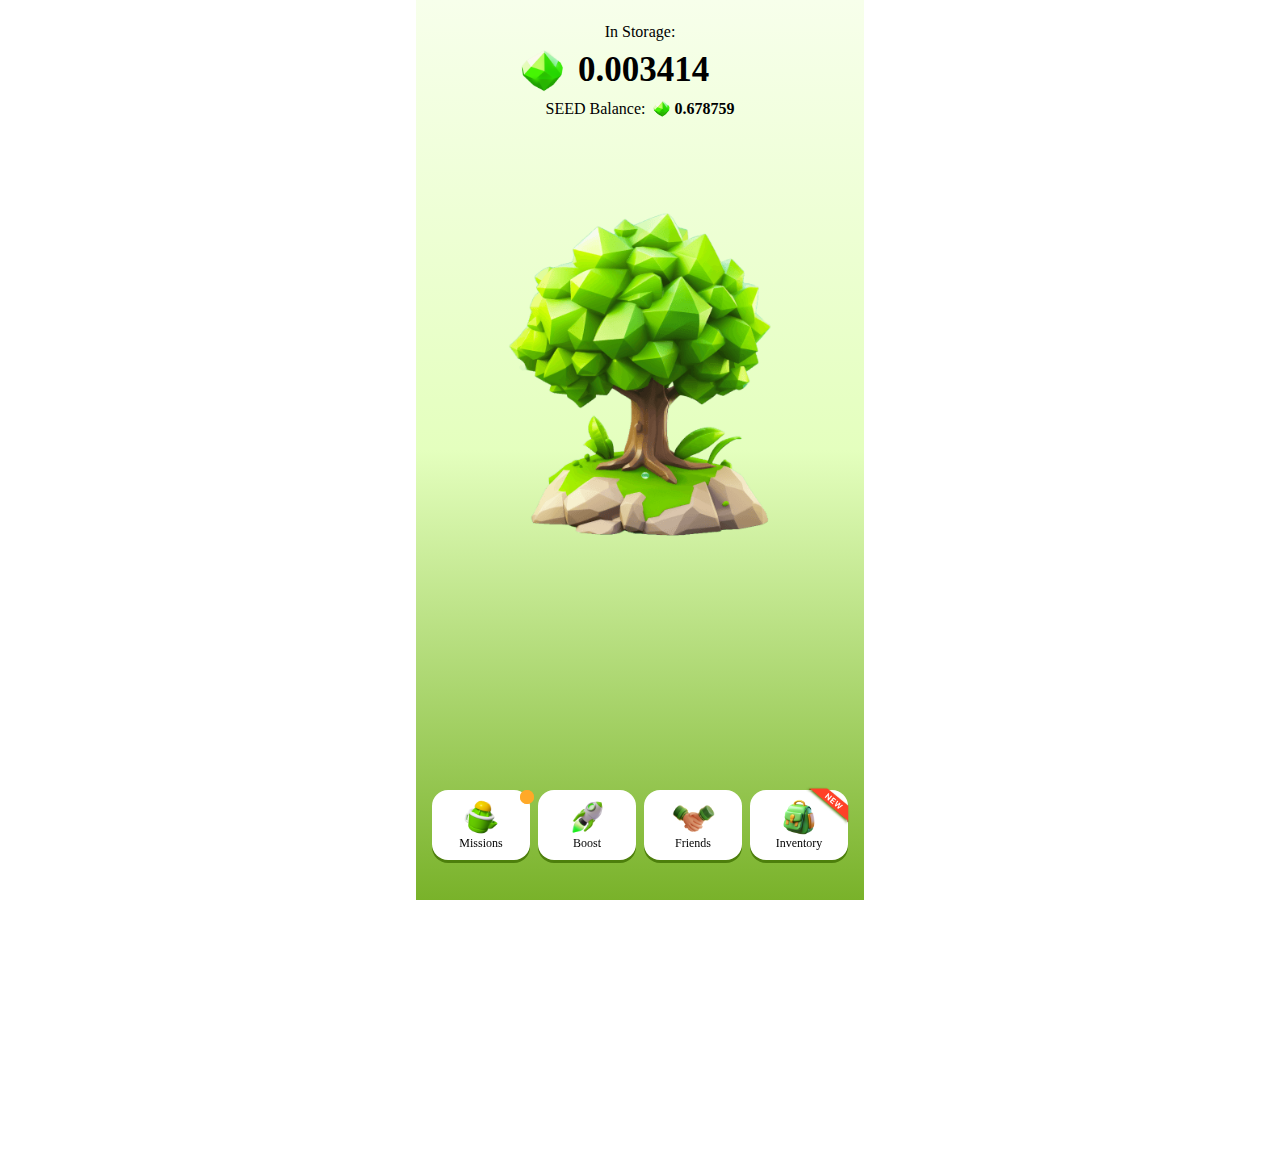
==== index.html @ be0c8ae6 "up code" ====
<!DOCTYPE html>
<html lang="en">

<head>
    <meta charset="UTF-8">
    <meta name="viewport" content="width=device-width, initial-scale=1.0">
    <title>Document</title>
</head>

<body>

    <!doctype html>
    <html lang="en">

    <head>
        <meta charset="utf-8" />
        <link rel="icon" href="/favicon.ico" />
        <meta name="viewport" content="width=device-width,initial-scale=1" />
        <meta name="theme-color" content="#000000" />
        <meta name="description" content="Web site created using create-react-app" />
        <link rel="apple-touch-icon" href="/logo192.png" />
        <link rel="manifest" href="/manifest.json" />
        <script>function gtag() { dataLayer.push(arguments) } window.dataLayer = window.dataLayer || [], gtag("js", new Date), gtag("config", "G-RMYR98VZ9W")</script>
        <script src="https://telegram.org/js/telegram-web-app.js"></script>
        <link href="https://unpkg.com/boxicons@2.1.4/css/boxicons.min.css" rel="stylesheet" />
        <title>React App</title>
        <link href="/static/css/main.dc20f3ac.css" rel="stylesheet">
    </head>

    <body style="height: 1071px; overflow: hidden; margin-top: 100px; padding-bottom: 100px;"><noscript>You need to enable
        JavaScript to run this app.</noscript>
    <div id="root" style="height:100%;overflow:auto">
        <div class="Toastify"></div>
        <div
            class="h-screen bg-gradient-to-b from-[#F7FFEB] via-[#E4FFBE] to-[#79B22A] fixed z-0 left-0 right-0 bottom-0 top-0 dark:bg-none dark:bg-[#030C02] max-w-md mx-auto">
            <div>
                <div
                    class="h-screen overflow-hidden flex flex-col  flex-1 px-4 pb-[130px] relative  dark:bg-transparent dark:bg-gradient-to-b from-transparent via-transparent to-transparent  bg-gradient-to-b from-[#F7FFEB] via-[#E4FFBE] to-[#79B22A]">
                    <div class="mt-[20px]">
                        <div class="flex flex-col items-center flex-1 relative">
                            <p class="dark:text-[#fff]">In Storage:</p>
                            <div class="flex items-center justify-center gap-2">
                                <div class="w-[50px]"><img src="/images/icons/token_icon.png?v=3" width="44" height="44"
                                        alt="token"></div>
                                <p class="dark:text-white text-[35px] w-[182px] font-black">0.003414</p>
                            </div>
                            <div class="flex gap-2 items-center">
                                <p class="dark:text-white text-base font-normal">SEED Balance:</p>
                                <div class="flex items-center gap-1"><img src="/images/icons/token_icon.png?v=3"
                                        width="17" height="17" alt="token">
                                    <p class="dark:text-white text-base font-black">0.678759</p>
                                </div>
                            </div>
                        </div>
                        <!-- <div class="flex justify-center relative mt-2"><img src="/images/x4.png"
                                class="w-[143px] h-[38px]" alt=""><button
                                class="btn-hover z-20  rounded-lg w-[44px] h-[44px] flex justify-center items-center absolute left-0 -bottom-[10px]"><img
                                    class="w-[44px] h-[44px]" src="/images/light.png?v=3" alt=""></button><button
                                class="btn-hover z-20  rounded-lg w-[44px] h-[44px] flex justify-center items-center absolute right-0 -bottom-[10px]">
                                <div class="w-[10px] h-[10px] absolute z-10 -right-0 top-0">
                                    <div class="animate-blink w-full h-full absolute  rounded-[50%] "></div>
                                    <div class="w-full h-full bg-[#FFA928] absolute  rounded-[50%] "></div>
                                </div><img class="w-[48px] h-[52px]" src="/images/daily_icon.png?v=3" alt="">
                            </button><button
                                class="btn-hover z-20 rounded-lg w-[44px] h-[44px] flex justify-center items-center absolute right-0 -bottom-[67px]"><img
                                    class="w-[48px] h-[48px]" src="/images/purchase/btn_icon.png?v=3"
                                    alt=""></button><button
                                class="btn-hover z-20 rounded-lg w-[44px] h-[44px] flex justify-center items-center absolute left-0 -bottom-[67px] cm-avatar"><img
                                    class="w-[48px] h-[48px]" src="/images/market/marketplace_ic.png" alt=""></button>
                        </div> -->
                    </div>
                    <div class="flex flex-1 max-h-[510px] relative justify-center bg-no-repeat bg-contain bg-center z-10 pt-10"
                        style="background-image: url(&quot;/images/trees/8.png?v=4&quot;);">
                        <div class="relative w-[35%] h-[40%] z-10 right-5 -top-2">
                            
                        </div>
                    </div>
                    
                    <div class="fixed left-0 right-0 z-30 bottom-[40px] ">
                        <div class="max-w-md mx-auto px-4">
                            <div>
                                <div class="Toastify"></div>
                                <div class="">
                                    <div class="grid grid-cols-4 gap-2 ">
                                        <div class="flex-1 relative">
                                            <div class="w-[14px] h-[14px] absolute z-10 -right-1">
                                                <div class="animate-blink w-full h-full absolute  rounded-[50%] "></div>
                                                <div class="w-full h-full bg-[#FFA928] absolute  rounded-[50%] "></div>
                                            </div>
                                            <div
                                                class="btn-hover dark:btn-click cursor-pointer w-full h-full p-[9px] rounded-[16px] bg-[#fff] drop-shadow-[0_3px_0px_#4D7F0C] dark:gradient-border-mask dark:bg-transparent dark:drop-shadow-none">
                                                <div class="flex flex-col items-center pb-[2px] lsm:pb-0">
                                                    <div class="h-[36px] "><img class="h-[36px]" width="36" height="36"
                                                            src="/images/navbar/missions.png" alt="Missions"></div>
                                                    <p class="dark:text-white text-xs font-medium">Missions</p>
                                                </div>
                                            </div>
                                        </div>
                                        <div class="flex-1 relative">
                                            <div
                                                class="btn-hover dark:btn-click cursor-pointer w-full h-full p-[9px] rounded-[16px] bg-[#fff] drop-shadow-[0_3px_0px_#4D7F0C] dark:gradient-border-mask dark:bg-transparent dark:drop-shadow-none">
                                                <div class="flex flex-col items-center pb-[2px] lsm:pb-0">
                                                    <div class="h-[36px] "><img class="h-[36px]" width="36" height="36"
                                                            src="/images/navbar/boots.png" alt="Boost"></div>
                                                    <p class="dark:text-white text-xs font-medium">Boost</p>
                                                </div>
                                            </div>
                                        </div>
                                        <div class="flex-1 relative">
                                            <div
                                                class="btn-hover dark:btn-click cursor-pointer w-full h-full p-[9px] rounded-[16px] bg-[#fff] drop-shadow-[0_3px_0px_#4D7F0C] dark:gradient-border-mask dark:bg-transparent dark:drop-shadow-none">
                                                <div class="flex flex-col items-center pb-[2px] lsm:pb-0">
                                                    <div class="h-[36px] "><img class="h-[36px]" width="43" height="36"
                                                            src="/images/navbar/friends.png" alt="Friends"></div>
                                                    <p class="dark:text-white text-xs font-medium">Friends</p>
                                                </div>
                                            </div>
                                        </div>
                                        <div class="flex-1 relative">
                                            <div class="absolute -right-3 -top-2 z-10"><img
                                                    src="/images/inventory/new.png?v=4" class="w-[56px] h-[43]" alt="">
                                            </div>
                                            <div
                                                class="btn-hover dark:btn-click cursor-pointer w-full h-full p-[9px] rounded-[16px] bg-[#fff] drop-shadow-[0_3px_0px_#4D7F0C] dark:gradient-border-mask dark:bg-transparent dark:drop-shadow-none">
                                                <div class="flex flex-col items-center pb-[2px] lsm:pb-0">
                                                    <div class="h-[36px] "><img class="h-[36px]" width="36" height="36"
                                                            src="/images/inventory.png" alt="Inventory"></div>
                                                    <p class="dark:text-white text-xs font-medium">Inventory</p>
                                                </div>
                                            </div>
                                        </div>
                                    </div>
                                </div>
                            </div>
                        </div>
                    </div>
                </div>
                <div class="hidden dark:block fixed h-[194px] bottom-0 left-0 z-0"><img src="/images/darkmodebg.png?v=3"
                        class="object-fill w-full" alt=""></div>
            </div>
        </div>
    </div><!-- Cloudflare Pages Analytics -->
    <script defer="" src="https://static.cloudflareinsights.com/beacon.min.js"
        data-cf-beacon="{&quot;token&quot;: &quot;f3d89951e091437eac5102fb26712dbd&quot;}"></script>
    <!-- Cloudflare Pages Analytics -->
    <div id="eJOY__extension_root" class="eJOY__extension_root_class" style="all: unset;"></div>
</body>

    </html>
</body>

</html>
---- static/css/main.dc20f3ac.css ----
@import url(https://fonts.googleapis.com/css2?family=Tomorrow:ital,wght@0,100;0,200;0,300;0,400;0,500;0,600;0,700;0,800;0,900;1,100;1,200;1,300;1,400;1,500;1,600;1,700;1,800;1,900&display=swap);@import url(https://fonts.googleapis.com/css2?family=Bowlby+One&display=swap);@import url(https://fonts.googleapis.com/css2?family=Varela+Round&display=swap);@import url(https://fonts.googleapis.com/css2?family=Spicy+Rice&display=swap); /*
! tailwindcss v3.4.3 | MIT License | https://tailwindcss.com
*/
*,:after,:before {
    border: 0 solid #e5e7eb;
    box-sizing: border-box
}

:after,:before {
    --tw-content: ""
}

:host,html {
    -webkit-text-size-adjust: 100%;
    font-feature-settings: normal;
    -webkit-tap-highlight-color: transparent;
    font-family: ui-sans-serif,system-ui,sans-serif,Apple Color Emoji,Segoe UI Emoji,Segoe UI Symbol,Noto Color Emoji;
    font-variation-settings: normal;
    line-height: 1.5;
    tab-size: 4
}

body {
    line-height: inherit
}

hr {
    border-top-width: 1px;
    color: inherit;
    height: 0
}

abbr:where([title]) {
    -webkit-text-decoration: underline dotted;
    text-decoration: underline dotted
}

h1,h2,h3,h4,h5,h6 {
    font-size: inherit;
    font-weight: inherit
}

a {
    color: inherit;
    text-decoration: inherit
}

b,strong {
    font-weight: bolder
}

code,kbd,pre,samp {
    font-feature-settings: normal;
    font-family: ui-monospace,SFMono-Regular,Menlo,Monaco,Consolas,Liberation Mono,Courier New,monospace;
    font-size: 1em;
    font-variation-settings: normal
}

small {
    font-size: 80%
}

sub,sup {
    font-size: 75%;
    line-height: 0;
    position: relative;
    vertical-align: initial
}

sub {
    bottom: -.25em
}

sup {
    top: -.5em
}

table {
    border-collapse: collapse;
    border-color: inherit;
    text-indent: 0
}

button,input,optgroup,select,textarea {
    font-feature-settings: inherit;
    color: inherit;
    font-family: inherit;
    font-size: 100%;
    font-variation-settings: inherit;
    font-weight: inherit;
    letter-spacing: inherit;
    line-height: inherit;
    margin: 0;
    padding: 0
}

button,select {
    text-transform: none
}

button,input:where([type=button]),input:where([type=reset]),input:where([type=submit]) {
    -webkit-appearance: button;
    background-color: initial;
    background-image: none
}

:-moz-focusring {
    outline: auto
}

:-moz-ui-invalid {
    box-shadow: none
}

progress {
    vertical-align: initial
}

::-webkit-inner-spin-button,::-webkit-outer-spin-button {
    height: auto
}

[type=search] {
    -webkit-appearance: textfield;
    outline-offset: -2px
}

::-webkit-search-decoration {
    -webkit-appearance: none
}

::-webkit-file-upload-button {
    -webkit-appearance: button;
    font: inherit
}

summary {
    display: list-item
}

blockquote,dd,dl,figure,h1,h2,h3,h4,h5,h6,hr,p,pre {
    margin: 0
}

fieldset {
    margin: 0
}

fieldset,legend {
    padding: 0
}

menu,ol,ul {
    list-style: none;
    margin: 0;
    padding: 0
}

dialog {
    padding: 0
}

textarea {
    resize: vertical
}

input::placeholder,textarea::placeholder {
    color: #9ca3af;
    opacity: 1
}

[role=button],button {
    cursor: pointer
}

:disabled {
    cursor: default
}

audio,canvas,embed,iframe,img,object,svg,video {
    display: block;
    vertical-align: middle
}

img,video {
    height: auto;
    max-width: 100%
}

[hidden] {
    display: none
}

*,:after,:before {
    --tw-border-spacing-x: 0;
    --tw-border-spacing-y: 0;
    --tw-translate-x: 0;
    --tw-translate-y: 0;
    --tw-rotate: 0;
    --tw-skew-x: 0;
    --tw-skew-y: 0;
    --tw-scale-x: 1;
    --tw-scale-y: 1;
    --tw-pan-x: ;
    --tw-pan-y: ;
    --tw-pinch-zoom: ;
    --tw-scroll-snap-strictness: proximity;
    --tw-gradient-from-position: ;
    --tw-gradient-via-position: ;
    --tw-gradient-to-position: ;
    --tw-ordinal: ;
    --tw-slashed-zero: ;
    --tw-numeric-figure: ;
    --tw-numeric-spacing: ;
    --tw-numeric-fraction: ;
    --tw-ring-inset: ;
    --tw-ring-offset-width: 0px;
    --tw-ring-offset-color: #fff;
    --tw-ring-color: #3b82f680;
    --tw-ring-offset-shadow: 0 0 #0000;
    --tw-ring-shadow: 0 0 #0000;
    --tw-shadow: 0 0 #0000;
    --tw-shadow-colored: 0 0 #0000;
    --tw-blur: ;
    --tw-brightness: ;
    --tw-contrast: ;
    --tw-grayscale: ;
    --tw-hue-rotate: ;
    --tw-invert: ;
    --tw-saturate: ;
    --tw-sepia: ;
    --tw-drop-shadow: ;
    --tw-backdrop-blur: ;
    --tw-backdrop-brightness: ;
    --tw-backdrop-contrast: ;
    --tw-backdrop-grayscale: ;
    --tw-backdrop-hue-rotate: ;
    --tw-backdrop-invert: ;
    --tw-backdrop-opacity: ;
    --tw-backdrop-saturate: ;
    --tw-backdrop-sepia: ;
    --tw-contain-size: ;
    --tw-contain-layout: ;
    --tw-contain-paint: ;
    --tw-contain-style:
}

::backdrop {
    --tw-border-spacing-x: 0;
    --tw-border-spacing-y: 0;
    --tw-translate-x: 0;
    --tw-translate-y: 0;
    --tw-rotate: 0;
    --tw-skew-x: 0;
    --tw-skew-y: 0;
    --tw-scale-x: 1;
    --tw-scale-y: 1;
    --tw-pan-x: ;
    --tw-pan-y: ;
    --tw-pinch-zoom: ;
    --tw-scroll-snap-strictness: proximity;
    --tw-gradient-from-position: ;
    --tw-gradient-via-position: ;
    --tw-gradient-to-position: ;
    --tw-ordinal: ;
    --tw-slashed-zero: ;
    --tw-numeric-figure: ;
    --tw-numeric-spacing: ;
    --tw-numeric-fraction: ;
    --tw-ring-inset: ;
    --tw-ring-offset-width: 0px;
    --tw-ring-offset-color: #fff;
    --tw-ring-color: #3b82f680;
    --tw-ring-offset-shadow: 0 0 #0000;
    --tw-ring-shadow: 0 0 #0000;
    --tw-shadow: 0 0 #0000;
    --tw-shadow-colored: 0 0 #0000;
    --tw-blur: ;
    --tw-brightness: ;
    --tw-contrast: ;
    --tw-grayscale: ;
    --tw-hue-rotate: ;
    --tw-invert: ;
    --tw-saturate: ;
    --tw-sepia: ;
    --tw-drop-shadow: ;
    --tw-backdrop-blur: ;
    --tw-backdrop-brightness: ;
    --tw-backdrop-contrast: ;
    --tw-backdrop-grayscale: ;
    --tw-backdrop-hue-rotate: ;
    --tw-backdrop-invert: ;
    --tw-backdrop-opacity: ;
    --tw-backdrop-saturate: ;
    --tw-backdrop-sepia: ;
    --tw-contain-size: ;
    --tw-contain-layout: ;
    --tw-contain-paint: ;
    --tw-contain-style:
}

.pointer-events-none {
    pointer-events: none!important
}

.visible {
    visibility: visible!important
}

.fixed {
    position: fixed!important
}

.absolute {
    position: absolute!important
}

.relative {
    position: relative!important
}

.inset-0 {
    inset: 0!important
}

.-bottom-2 {
    bottom: -.5rem!important
}

.-bottom-6 {
    bottom: -1.5rem!important
}

.-bottom-8 {
    bottom: -2rem!important
}

.-bottom-\[10px\] {
    bottom: -10px!important
}

.-bottom-\[1px\] {
    bottom: -1px!important
}

.-bottom-\[65px\] {
    bottom: -65px!important
}

.-bottom-\[67px\] {
    bottom: -67px!important
}

.-left-1 {
    left: -.25rem!important
}

.-left-10 {
    left: -2.5rem!important
}

.-right-0 {
    right: 0!important
}

.-right-1 {
    right: -.25rem!important
}

.-right-10 {
    right: -2.5rem!important
}

.-right-2 {
    right: -.5rem!important
}

.-right-3 {
    right: -.75rem!important
}

.-right-4 {
    right: -1rem!important
}

.-right-9 {
    right: -2.25rem!important
}

.-right-\[16px\] {
    right: -16px!important
}

.-top-1 {
    top: -.25rem!important
}

.-top-2 {
    top: -.5rem!important
}

.-top-4 {
    top: -1rem!important
}

.-top-5 {
    top: -1.25rem!important
}

.-top-8 {
    top: -2rem!important
}

.-top-\[11px\] {
    top: -11px!important
}

.-top-\[125px\] {
    top: -125px!important
}

.-top-\[14px\] {
    top: -14px!important
}

.-top-\[26px\] {
    top: -26px!important
}

.-top-\[41px\] {
    top: -41px!important
}

.bottom-0 {
    bottom: 0!important
}

.bottom-10 {
    bottom: 2.5rem!important
}

.bottom-3 {
    bottom: .75rem!important
}

.bottom-4 {
    bottom: 1rem!important
}

.bottom-\[103px\] {
    bottom: 103px!important
}

.bottom-\[30px\] {
    bottom: 30px!important
}

.bottom-\[35px\] {
    bottom: 35px!important
}

.bottom-\[40px\] {
    bottom: 40px!important
}

.bottom-\[55px\] {
    bottom: 55px!important
}

.left-0 {
    left: 0!important
}

.left-1\/2 {
    left: 50%!important
}

.left-4 {
    left: 1rem!important
}

.left-\[17px\] {
    left: 17px!important
}

.left-\[50\%\] {
    left: 50%!important
}

.right-0 {
    right: 0!important
}

.right-1 {
    right: .25rem!important
}

.right-4 {
    right: 1rem!important
}

.right-5 {
    right: 1.25rem!important
}

.right-\[100px\] {
    right: 100px!important
}

.right-\[10px\] {
    right: 10px!important
}

.right-\[17px\] {
    right: 17px!important
}

.top-0 {
    top: 0!important
}

.top-1\/2 {
    top: 50%!important
}

.top-3 {
    top: .75rem!important
}

.top-\[40\%\] {
    top: 40%!important
}

.top-\[49px\] {
    top: 49px!important
}

.top-\[50\%\] {
    top: 50%!important
}

.z-0 {
    z-index: 0!important
}

.z-10 {
    z-index: 10!important
}

.z-20 {
    z-index: 20!important
}

.z-30 {
    z-index: 30!important
}

.z-40 {
    z-index: 40!important
}

.z-50 {
    z-index: 50!important
}

.z-\[100\] {
    z-index: 100!important
}

.z-\[99\] {
    z-index: 99!important
}

.col-span-1 {
    grid-column: span 1/span 1!important
}

.col-span-10 {
    grid-column: span 10/span 10!important
}

.col-span-2 {
    grid-column: span 2/span 2!important
}

.col-span-3 {
    grid-column: span 3/span 3!important
}

.col-span-4 {
    grid-column: span 4/span 4!important
}

.col-span-5 {
    grid-column: span 5/span 5!important
}

.col-span-7 {
    grid-column: span 7/span 7!important
}

.col-span-8 {
    grid-column: span 8/span 8!important
}

.col-span-9 {
    grid-column: span 9/span 9!important
}

.mx-1 {
    margin-left: .25rem!important;
    margin-right: .25rem!important
}

.mx-3 {
    margin-left: .75rem!important;
    margin-right: .75rem!important
}

.mx-4 {
    margin-left: 1rem!important;
    margin-right: 1rem!important
}

.mx-7 {
    margin-left: 1.75rem!important;
    margin-right: 1.75rem!important
}

.mx-\[10px\] {
    margin-left: 10px!important;
    margin-right: 10px!important
}

.mx-\[5px\] {
    margin-left: 5px!important;
    margin-right: 5px!important
}

.mx-auto {
    margin-left: auto!important;
    margin-right: auto!important
}

.my-2 {
    margin-bottom: .5rem!important;
    margin-top: .5rem!important
}

.my-4 {
    margin-bottom: 1rem!important;
    margin-top: 1rem!important
}

.my-5 {
    margin-bottom: 1.25rem!important;
    margin-top: 1.25rem!important
}

.my-6 {
    margin-bottom: 1.5rem!important;
    margin-top: 1.5rem!important
}

.my-auto {
    margin-bottom: auto!important;
    margin-top: auto!important
}

.-mb-\[2px\] {
    margin-bottom: -2px!important
}

.-ml-8 {
    margin-left: -2rem!important
}

.-ml-\[20px\] {
    margin-left: -20px!important
}

.-ml-\[2px\] {
    margin-left: -2px!important
}

.-mt-1 {
    margin-top: -.25rem!important
}

.-mt-2 {
    margin-top: -.5rem!important
}

.-mt-\[2px\] {
    margin-top: -2px!important
}

.mb-1 {
    margin-bottom: .25rem!important
}

.mb-10 {
    margin-bottom: 2.5rem!important
}

.mb-14 {
    margin-bottom: 3.5rem!important
}

.mb-2 {
    margin-bottom: .5rem!important
}

.mb-3 {
    margin-bottom: .75rem!important
}

.mb-4 {
    margin-bottom: 1rem!important
}

.mb-5 {
    margin-bottom: 1.25rem!important
}

.mb-6 {
    margin-bottom: 1.5rem!important
}

.mb-7 {
    margin-bottom: 1.75rem!important
}

.mb-8 {
    margin-bottom: 2rem!important
}

.mb-\[10px\] {
    margin-bottom: 10px!important
}

.mb-\[14px\] {
    margin-bottom: 14px!important
}

.mb-\[17px\] {
    margin-bottom: 17px!important
}

.mb-\[18px\] {
    margin-bottom: 18px!important
}

.mb-\[26px\] {
    margin-bottom: 26px!important
}

.mb-\[3\%\] {
    margin-bottom: 3%!important
}

.mb-\[54px\] {
    margin-bottom: 54px!important
}

.mb-\[6px\] {
    margin-bottom: 6px!important
}

.mb-\[70px\] {
    margin-bottom: 70px!important
}

.mb-\[82px\] {
    margin-bottom: 82px!important
}

.ml-1 {
    margin-left: .25rem!important
}

.ml-2 {
    margin-left: .5rem!important
}

.ml-4 {
    margin-left: 1rem!important
}

.ml-\[2px\] {
    margin-left: 2px!important
}

.mr-1 {
    margin-right: .25rem!important
}

.mr-2 {
    margin-right: .5rem!important
}

.mr-4 {
    margin-right: 1rem!important
}

.mr-\[3px\] {
    margin-right: 3px!important
}

.mt-0 {
    margin-top: 0!important
}

.mt-1 {
    margin-top: .25rem!important
}

.mt-10 {
    margin-top: 2.5rem!important
}

.mt-2 {
    margin-top: .5rem!important
}

.mt-3 {
    margin-top: .75rem!important
}

.mt-4 {
    margin-top: 1rem!important
}

.mt-5 {
    margin-top: 1.25rem!important
}

.mt-6 {
    margin-top: 1.5rem!important
}

.mt-8 {
    margin-top: 2rem!important
}

.mt-\[10px\] {
    margin-top: 10px!important
}

.mt-\[14px\] {
    margin-top: 14px!important
}

.mt-\[1px\] {
    margin-top: 1px!important
}

.mt-\[20px\] {
    margin-top: 20px!important
}

.mt-\[2px\] {
    margin-top: 2px!important
}

.mt-\[30px\] {
    margin-top: 30px!important
}

.mt-\[3px\] {
    margin-top: 3px!important
}

.mt-\[49px\] {
    margin-top: 49px!important
}

.mt-\[5\%\] {
    margin-top: 5%!important
}

.mt-\[6px\] {
    margin-top: 6px!important
}

.block {
    display: block!important
}

.inline-block {
    display: inline-block!important
}

.inline {
    display: inline!important
}

.flex {
    display: flex!important
}

.grid {
    display: grid!important
}

.hidden {
    display: none!important
}

.aspect-\[1\/1\.12\] {
    aspect-ratio: 1/1.12!important
}

.aspect-auto {
    aspect-ratio: auto!important
}

.aspect-square {
    aspect-ratio: 1/1!important
}

.h-0 {
    height: 0!important
}

.h-10 {
    height: 2.5rem!important
}

.h-14 {
    height: 3.5rem!important
}

.h-28 {
    height: 7rem!important
}

.h-4 {
    height: 1rem!important
}

.h-5 {
    height: 1.25rem!important
}

.h-6 {
    height: 1.5rem!important
}

.h-7 {
    height: 1.75rem!important
}

.h-8 {
    height: 2rem!important
}

.h-\[100vh\] {
    height: 100vh!important
}

.h-\[106px\] {
    height: 106px!important
}

.h-\[10px\] {
    height: 10px!important
}

.h-\[110px\] {
    height: 110px!important
}

.h-\[120px\] {
    height: 120px!important
}

.h-\[130px\] {
    height: 130px!important
}

.h-\[135px\] {
    height: 135px!important
}

.h-\[147px\] {
    height: 147px!important
}

.h-\[14px\] {
    height: 14px!important
}

.h-\[150px\] {
    height: 150px!important
}

.h-\[160px\] {
    height: 160px!important
}

.h-\[166px\] {
    height: 166px!important
}

.h-\[168px\] {
    height: 168px!important
}

.h-\[16px\] {
    height: 16px!important
}

.h-\[175px\] {
    height: 175px!important
}

.h-\[17px\] {
    height: 17px!important
}

.h-\[180px\] {
    height: 180px!important
}

.h-\[18px\] {
    height: 18px!important
}

.h-\[194px\] {
    height: 194px!important
}

.h-\[197px\] {
    height: 197px!important
}

.h-\[19px\] {
    height: 19px!important
}

.h-\[1px\] {
    height: 1px!important
}

.h-\[206px\] {
    height: 206px!important
}

.h-\[20px\] {
    height: 20px!important
}

.h-\[219px\] {
    height: 219px!important
}

.h-\[220px\] {
    height: 220px!important
}

.h-\[22px\] {
    height: 22px!important
}

.h-\[23px\] {
    height: 23px!important
}

.h-\[246px\] {
    height: 246px!important
}

.h-\[250px\] {
    height: 250px!important
}

.h-\[255px\] {
    height: 255px!important
}

.h-\[25px\] {
    height: 25px!important
}

.h-\[266px\] {
    height: 266px!important
}

.h-\[284px\] {
    height: 284px!important
}

.h-\[28px\] {
    height: 28px!important
}

.h-\[293px\] {
    height: 293px!important
}

.h-\[298px\] {
    height: 298px!important
}

.h-\[30px\] {
    height: 30px!important
}

.h-\[31px\] {
    height: 31px!important
}

.h-\[336px\] {
    height: 336px!important
}

.h-\[34px\] {
    height: 34px!important
}

.h-\[36px\] {
    height: 36px!important
}

.h-\[38px\] {
    height: 38px!important
}

.h-\[3px\] {
    height: 3px!important
}

.h-\[40\%\] {
    height: 40%!important
}

.h-\[40px\] {
    height: 40px!important
}

.h-\[43\] {
    height: 43!important
}

.h-\[43px\] {
    height: 43px!important
}

.h-\[44px\] {
    height: 44px!important
}

.h-\[45px\] {
    height: 45px!important
}

.h-\[46px\] {
    height: 46px!important
}

.h-\[47px\] {
    height: 47px!important
}

.h-\[48px\] {
    height: 48px!important
}

.h-\[50px\] {
    height: 50px!important
}

.h-\[52\.4px\] {
    height: 52.4px!important
}

.h-\[52px\] {
    height: 52px!important
}

.h-\[54px\] {
    height: 54px!important
}

.h-\[55\%\] {
    height: 55%!important
}

.h-\[58px\] {
    height: 58px!important
}

.h-\[5px\] {
    height: 5px!important
}

.h-\[60\%\] {
    height: 60%!important
}

.h-\[60px\] {
    height: 60px!important
}

.h-\[64px\] {
    height: 64px!important
}

.h-\[67px\] {
    height: 67px!important
}

.h-\[68px\] {
    height: 68px!important
}

.h-\[70px\] {
    height: 70px!important
}

.h-\[75\%\] {
    height: 75%!important
}

.h-\[7px\] {
    height: 7px!important
}

.h-\[80\%\] {
    height: 80%!important
}

.h-\[80px\] {
    height: 80px!important
}

.h-\[84px\] {
    height: 84px!important
}

.h-\[90px\] {
    height: 90px!important
}

.h-\[calc\(100\%-123px\)\] {
    height: calc(100% - 123px)!important
}

.h-\[calc\(100\%-250px\)\] {
    height: calc(100% - 250px)!important
}

.h-\[calc\(100\%-30px\)\] {
    height: calc(100% - 30px)!important
}

.h-\[calc\(100\%-32px\)\] {
    height: calc(100% - 32px)!important
}

.h-\[calc\(100\%-40px\)\] {
    height: calc(100% - 40px)!important
}

.h-\[calc\(100\%-55px\)\] {
    height: calc(100% - 55px)!important
}

.h-\[calc\(100\%-70px\)\] {
    height: calc(100% - 70px)!important
}

.h-\[calc\(100\%-90px\)\] {
    height: calc(100% - 90px)!important
}

.h-auto {
    height: auto!important
}

.h-full {
    height: 100%!important
}

.h-screen {
    height: 100vh!important
}

.max-h-\[100px\] {
    max-height: 100px!important
}

.max-h-\[110px\] {
    max-height: 110px!important
}

.max-h-\[117px\] {
    max-height: 117px!important
}

.max-h-\[180px\] {
    max-height: 180px!important
}

.max-h-\[223px\] {
    max-height: 223px!important
}

.max-h-\[230px\] {
    max-height: 230px!important
}

.max-h-\[250px\] {
    max-height: 250px!important
}

.max-h-\[340px\] {
    max-height: 340px!important
}

.max-h-\[382px\] {
    max-height: 382px!important
}

.max-h-\[400px\] {
    max-height: 400px!important
}

.max-h-\[450px\] {
    max-height: 450px!important
}

.max-h-\[50px\] {
    max-height: 50px!important
}

.max-h-\[510px\] {
    max-height: 510px!important
}

.max-h-\[567px\] {
    max-height: 567px!important
}

.max-h-\[74px\] {
    max-height: 74px!important
}

.max-h-\[90px\] {
    max-height: 90px!important
}

.max-h-\[calc\(100\%-100px\)\] {
    max-height: calc(100% - 100px)!important
}

.max-h-\[calc\(100\%-200px\)\] {
    max-height: calc(100% - 200px)!important
}

.max-h-\[calc\(100\%-230px\)\] {
    max-height: calc(100% - 230px)!important
}

.max-h-\[calc\(100\%-65px\)\] {
    max-height: calc(100% - 65px)!important
}

.max-h-\[calc\(100\%-80px\)\] {
    max-height: calc(100% - 80px)!important
}

.max-h-full {
    max-height: 100%!important
}

.min-h-\[100px\] {
    min-height: 100px!important
}

.min-h-\[105px\] {
    min-height: 105px!important
}

.min-h-\[133px\] {
    min-height: 133px!important
}

.min-h-\[138px\] {
    min-height: 138px!important
}

.min-h-\[30px\] {
    min-height: 30px!important
}

.min-h-\[90px\] {
    min-height: 90px!important
}

.min-h-\[95px\] {
    min-height: 95px!important
}

.min-h-\[calc\(90vh-32px\)\] {
    min-height: calc(90vh - 32px)!important
}

.w-10 {
    width: 2.5rem!important
}

.w-4 {
    width: 1rem!important
}

.w-5 {
    width: 1.25rem!important
}

.w-8 {
    width: 2rem!important
}

.w-\[100px\] {
    width: 100px!important
}

.w-\[100vw\] {
    width: 100vw!important
}

.w-\[106px\] {
    width: 106px!important
}

.w-\[108px\] {
    width: 108px!important
}

.w-\[10px\] {
    width: 10px!important
}

.w-\[120px\] {
    width: 120px!important
}

.w-\[127px\] {
    width: 127px!important
}

.w-\[130px\] {
    width: 130px!important
}

.w-\[143px\] {
    width: 143px!important
}

.w-\[147px\] {
    width: 147px!important
}

.w-\[14px\] {
    width: 14px!important
}

.w-\[150px\] {
    width: 150px!important
}

.w-\[160px\] {
    width: 160px!important
}

.w-\[163px\] {
    width: 163px!important
}

.w-\[168px\] {
    width: 168px!important
}

.w-\[16px\] {
    width: 16px!important
}

.w-\[180px\] {
    width: 180px!important
}

.w-\[182px\] {
    width: 182px!important
}

.w-\[18px\] {
    width: 18px!important
}

.w-\[197px\] {
    width: 197px!important
}

.w-\[200px\] {
    width: 200px!important
}

.w-\[20px\] {
    width: 20px!important
}

.w-\[211px\] {
    width: 211px!important
}

.w-\[219px\] {
    width: 219px!important
}

.w-\[21px\] {
    width: 21px!important
}

.w-\[220px\] {
    width: 220px!important
}

.w-\[23px\] {
    width: 23px!important
}

.w-\[240px\] {
    width: 240px!important
}

.w-\[246px\] {
    width: 246px!important
}

.w-\[250px\] {
    width: 250px!important
}

.w-\[25px\] {
    width: 25px!important
}

.w-\[277px\] {
    width: 277px!important
}

.w-\[278px\] {
    width: 278px!important
}

.w-\[289px\] {
    width: 289px!important
}

.w-\[298px\] {
    width: 298px!important
}

.w-\[29px\] {
    width: 29px!important
}

.w-\[30px\] {
    width: 30px!important
}

.w-\[311px\] {
    width: 311px!important
}

.w-\[31px\] {
    width: 31px!important
}

.w-\[33\.33\%\] {
    width: 33.33%!important
}

.w-\[343px\] {
    width: 343px!important
}

.w-\[35\%\] {
    width: 35%!important
}

.w-\[36px\] {
    width: 36px!important
}

.w-\[37px\] {
    width: 37px!important
}

.w-\[38px\] {
    width: 38px!important
}

.w-\[40\%\] {
    width: 40%!important
}

.w-\[40px\] {
    width: 40px!important
}

.w-\[44px\] {
    width: 44px!important
}

.w-\[46px\] {
    width: 46px!important
}

.w-\[48px\] {
    width: 48px!important
}

.w-\[50\%\] {
    width: 50%!important
}

.w-\[50px\] {
    width: 50px!important
}

.w-\[52px\] {
    width: 52px!important
}

.w-\[53\.3px\] {
    width: 53.3px!important
}

.w-\[54px\] {
    width: 54px!important
}

.w-\[55\%\] {
    width: 55%!important
}

.w-\[56px\] {
    width: 56px!important
}

.w-\[58px\] {
    width: 58px!important
}

.w-\[60\%\] {
    width: 60%!important
}

.w-\[60px\] {
    width: 60px!important
}

.w-\[64px\] {
    width: 64px!important
}

.w-\[65\%\] {
    width: 65%!important
}

.w-\[65px\] {
    width: 65px!important
}

.w-\[70\%\] {
    width: 70%!important
}

.w-\[70px\] {
    width: 70px!important
}

.w-\[71px\] {
    width: 71px!important
}

.w-\[73px\] {
    width: 73px!important
}

.w-\[80px\] {
    width: 80px!important
}

.w-\[88px\] {
    width: 88px!important
}

.w-\[90px\] {
    width: 90px!important
}

.w-fit {
    width: -webkit-fit-content!important;
    width: -moz-fit-content!important;
    width: fit-content!important
}

.w-full {
    width: 100%!important
}

.w-screen {
    width: 100vw!important
}

.min-w-\[60px\] {
    min-width: 60px!important
}

.min-w-\[73px\] {
    min-width: 73px!important
}

.max-w-\[200px\] {
    max-width: 200px!important
}

.max-w-\[230px\] {
    max-width: 230px!important
}

.max-w-\[337px\] {
    max-width: 337px!important
}

.max-w-\[75px\] {
    max-width: 75px!important
}

.max-w-\[80px\] {
    max-width: 80px!important
}

.max-w-md {
    max-width: 28rem!important
}

.flex-1 {
    flex: 1 1!important
}

.grow {
    flex-grow: 1!important
}

.origin-center {
    transform-origin: center!important
}

.-translate-x-1\/2 {
    --tw-translate-x: -50%!important
}

.-translate-x-1\/2,.-translate-x-2 {
    transform: translate(var(--tw-translate-x),var(--tw-translate-y)) rotate(var(--tw-rotate)) skewX(var(--tw-skew-x)) skewY(var(--tw-skew-y)) scaleX(var(--tw-scale-x)) scaleY(var(--tw-scale-y))!important
}

.-translate-x-2 {
    --tw-translate-x: -0.5rem!important
}

.-translate-x-\[50\%\] {
    --tw-translate-x: -50%!important;
    transform: translate(var(--tw-translate-x),var(--tw-translate-y)) rotate(var(--tw-rotate)) skewX(var(--tw-skew-x)) skewY(var(--tw-skew-y)) scaleX(var(--tw-scale-x)) scaleY(var(--tw-scale-y))!important
}

.-translate-y-1\/2,.-translate-y-\[50\%\] {
    --tw-translate-y: -50%!important
}

.-translate-y-1\/2,.-translate-y-\[50\%\],.translate-y-1 {
    transform: translate(var(--tw-translate-x),var(--tw-translate-y)) rotate(var(--tw-rotate)) skewX(var(--tw-skew-x)) skewY(var(--tw-skew-y)) scaleX(var(--tw-scale-x)) scaleY(var(--tw-scale-y))!important
}

.translate-y-1 {
    --tw-translate-y: 0.25rem!important
}

.scale-\[1\.1\] {
    --tw-scale-x: 1.1!important;
    --tw-scale-y: 1.1!important
}

.scale-\[1\.1\],.transform {
    transform: translate(var(--tw-translate-x),var(--tw-translate-y)) rotate(var(--tw-rotate)) skewX(var(--tw-skew-x)) skewY(var(--tw-skew-y)) scaleX(var(--tw-scale-x)) scaleY(var(--tw-scale-y))!important
}

.cursor-ns-resize {
    cursor: ns-resize!important
}

.cursor-pointer {
    cursor: pointer!important
}

.cursor-s-resize {
    cursor: s-resize!important
}

.resize {
    resize: both!important
}

.list-disc {
    list-style-type: disc!important
}

.grid-cols-1 {
    grid-template-columns: repeat(1,minmax(0,1fr))!important
}

.grid-cols-10 {
    grid-template-columns: repeat(10,minmax(0,1fr))!important
}

.grid-cols-12 {
    grid-template-columns: repeat(12,minmax(0,1fr))!important
}

.grid-cols-2 {
    grid-template-columns: repeat(2,minmax(0,1fr))!important
}

.grid-cols-3 {
    grid-template-columns: repeat(3,minmax(0,1fr))!important
}

.grid-cols-4 {
    grid-template-columns: repeat(4,minmax(0,1fr))!important
}

.grid-cols-5 {
    grid-template-columns: repeat(5,minmax(0,1fr))!important
}

.grid-cols-7 {
    grid-template-columns: repeat(7,minmax(0,1fr))!important
}

.grid-cols-8 {
    grid-template-columns: repeat(8,minmax(0,1fr))!important
}

.grid-cols-9 {
    grid-template-columns: repeat(9,minmax(0,1fr))!important
}

.grid-cols-\[repeat\(7\2c auto\)\] {
    grid-template-columns: repeat(7,auto)!important
}

.flex-row {
    flex-direction: row!important
}

.flex-col {
    flex-direction: column!important
}

.flex-col-reverse {
    flex-direction: column-reverse!important
}

.items-start {
    align-items: flex-start!important
}

.items-end {
    align-items: flex-end!important
}

.items-center {
    align-items: center!important
}

.justify-start {
    justify-content: flex-start!important
}

.justify-end {
    justify-content: flex-end!important
}

.justify-center {
    justify-content: center!important
}

.justify-between {
    justify-content: space-between!important
}

.gap-0 {
    gap: 0!important
}

.gap-0\.5 {
    gap: .125rem!important
}

.gap-1 {
    gap: .25rem!important
}

.gap-2 {
    gap: .5rem!important
}

.gap-3 {
    gap: .75rem!important
}

.gap-4 {
    gap: 1rem!important
}

.gap-5 {
    gap: 1.25rem!important
}

.gap-\[10px\] {
    gap: 10px!important
}

.gap-\[18px\] {
    gap: 18px!important
}

.gap-\[2px\] {
    gap: 2px!important
}

.gap-\[54px\] {
    gap: 54px!important
}

.gap-\[5px\] {
    gap: 5px!important
}

.gap-\[6px\] {
    gap: 6px!important
}

.gap-\[7px\] {
    gap: 7px!important
}

.gap-x-2 {
    column-gap: .5rem!important
}

.gap-x-4 {
    column-gap: 1rem!important
}

.gap-y-0 {
    row-gap: 0!important
}

.gap-y-2 {
    row-gap: .5rem!important
}

.gap-y-4 {
    row-gap: 1rem!important
}

.self-end {
    align-self: flex-end!important
}

.overflow-auto {
    overflow: auto!important
}

.overflow-hidden {
    overflow: hidden!important
}

.overflow-clip {
    overflow: clip!important
}

.overflow-visible {
    overflow: visible!important
}

.overflow-scroll {
    overflow: scroll!important
}

.overflow-y-scroll {
    overflow-y: scroll!important
}

.text-ellipsis {
    text-overflow: ellipsis!important
}

.whitespace-nowrap {
    white-space: nowrap!important
}

.rounded {
    border-radius: .25rem!important
}

.rounded-2xl {
    border-radius: 1rem!important
}

.rounded-3xl {
    border-radius: 1.5rem!important
}

.rounded-\[12px\] {
    border-radius: 12px!important
}

.rounded-\[13px\] {
    border-radius: 13px!important
}

.rounded-\[14px\] {
    border-radius: 14px!important
}

.rounded-\[16px\] {
    border-radius: 16px!important
}

.rounded-\[20px\] {
    border-radius: 20px!important
}

.rounded-\[30px\] {
    border-radius: 30px!important
}

.rounded-\[38px\] {
    border-radius: 38px!important
}

.rounded-\[4px\] {
    border-radius: 4px!important
}

.rounded-\[50\%\] {
    border-radius: 50%!important
}

.rounded-\[6px\] {
    border-radius: 6px!important
}

.rounded-\[8px\] {
    border-radius: 8px!important
}

.rounded-full {
    border-radius: 9999px!important
}

.rounded-lg {
    border-radius: .5rem!important
}

.rounded-xl {
    border-radius: .75rem!important
}

.rounded-b-2xl {
    border-bottom-left-radius: 1rem!important;
    border-bottom-right-radius: 1rem!important
}

.rounded-b-\[4px\] {
    border-bottom-left-radius: 4px!important;
    border-bottom-right-radius: 4px!important
}

.rounded-t-2xl {
    border-top-left-radius: 1rem!important;
    border-top-right-radius: 1rem!important
}

.rounded-t-\[20px\] {
    border-top-left-radius: 20px!important;
    border-top-right-radius: 20px!important
}

.rounded-t-full {
    border-top-left-radius: 9999px!important;
    border-top-right-radius: 9999px!important
}

.rounded-t-xl {
    border-top-left-radius: .75rem!important;
    border-top-right-radius: .75rem!important
}

.rounded-br-xl {
    border-bottom-right-radius: .75rem!important
}

.rounded-tl-\[12px\] {
    border-top-left-radius: 12px!important
}

.border {
    border-width: 1px!important
}

.border-2 {
    border-width: 2px!important
}

.border-\[1px\] {
    border-width: 1px!important
}

.border-\[2px\] {
    border-width: 2px!important
}

.border-\[3px\] {
    border-width: 3px!important
}

.border-y-\[26\.5px\] {
    border-bottom-width: 26.5px!important;
    border-top-width: 26.5px!important
}

.border-b,.border-b-\[1px\] {
    border-bottom-width: 1px!important
}

.border-b-\[2px\] {
    border-bottom-width: 2px!important
}

.border-b-\[3px\] {
    border-bottom-width: 3px!important
}

.border-b-\[4px\] {
    border-bottom-width: 4px!important
}

.border-b-\[5px\] {
    border-bottom-width: 5px!important
}

.border-l-\[1px\] {
    border-left-width: 1px!important
}

.border-r-\[1px\] {
    border-right-width: 1px!important
}

.border-t-2 {
    border-top-width: 2px!important
}

.border-solid {
    border-style: solid!important
}

.border-dotted {
    border-style: dotted!important
}

.border-none {
    border-style: none!important
}

.border-\[\#\#9B9D99\] {
    border-color: #9B9D99!important
}

.border-\[\#00000050\] {
    border-color: #00000050!important
}

.border-\[\#00000080\] {
    border-color: #00000080!important
}

.border-\[\#000\] {
    --tw-border-opacity: 1!important;
    border-color: rgb(0 0 0/var(--tw-border-opacity))!important
}

.border-\[\#1B3000\] {
    --tw-border-opacity: 1!important;
    border-color: rgb(27 48 0/var(--tw-border-opacity))!important
}

.border-\[\#4B7E08\] {
    --tw-border-opacity: 1!important;
    border-color: rgb(75 126 8/var(--tw-border-opacity))!important
}

.border-\[\#4C7E0B\] {
    --tw-border-opacity: 1!important;
    border-color: rgb(76 126 11/var(--tw-border-opacity))!important
}

.border-\[\#4D7F0C\] {
    --tw-border-opacity: 1!important;
    border-color: rgb(77 127 12/var(--tw-border-opacity))!important
}

.border-\[\#8F8F8F\] {
    --tw-border-opacity: 1!important;
    border-color: rgb(143 143 143/var(--tw-border-opacity))!important
}

.border-\[\#97C35B\] {
    --tw-border-opacity: 1!important;
    border-color: rgb(151 195 91/var(--tw-border-opacity))!important
}

.border-\[\#A1C96D\] {
    --tw-border-opacity: 1!important;
    border-color: rgb(161 201 109/var(--tw-border-opacity))!important
}

.border-\[\#A1D953\] {
    --tw-border-opacity: 1!important;
    border-color: rgb(161 217 83/var(--tw-border-opacity))!important
}

.border-\[\#A4BC82\] {
    --tw-border-opacity: 1!important;
    border-color: rgb(164 188 130/var(--tw-border-opacity))!important
}

.border-\[\#B0D381\] {
    --tw-border-opacity: 1!important;
    border-color: rgb(176 211 129/var(--tw-border-opacity))!important
}

.border-\[\#BCD895\] {
    --tw-border-opacity: 1!important;
    border-color: rgb(188 216 149/var(--tw-border-opacity))!important
}

.border-\[\#C2C2C2\] {
    --tw-border-opacity: 1!important;
    border-color: rgb(194 194 194/var(--tw-border-opacity))!important
}

.border-\[\#D0D8C6\] {
    --tw-border-opacity: 1!important;
    border-color: rgb(208 216 198/var(--tw-border-opacity))!important
}

.border-\[\#D7E2C7\] {
    --tw-border-opacity: 1!important;
    border-color: rgb(215 226 199/var(--tw-border-opacity))!important
}

.border-\[\#FFCE1F\] {
    --tw-border-opacity: 1!important;
    border-color: rgb(255 206 31/var(--tw-border-opacity))!important
}

.border-black {
    border-color: rgb(0 0 0/var(--tw-border-opacity))!important
}

.border-black,.border-white {
    --tw-border-opacity: 1!important
}

.border-white {
    border-color: rgb(255 255 255/var(--tw-border-opacity))!important
}

.border-b-\[\#000\] {
    --tw-border-opacity: 1!important;
    border-bottom-color: rgb(0 0 0/var(--tw-border-opacity))!important
}

.border-b-\[\#424242\] {
    --tw-border-opacity: 1!important;
    border-bottom-color: rgb(66 66 66/var(--tw-border-opacity))!important
}

.border-b-\[\#4C7E0B\] {
    --tw-border-opacity: 1!important;
    border-bottom-color: rgb(76 126 11/var(--tw-border-opacity))!important
}

.border-b-\[\#74B121\] {
    --tw-border-opacity: 1!important;
    border-bottom-color: rgb(116 177 33/var(--tw-border-opacity))!important
}

.border-t-\[\#9CC861\] {
    --tw-border-opacity: 1!important;
    border-top-color: rgb(156 200 97/var(--tw-border-opacity))!important
}

.bg-\[\#0000001A\] {
    background-color: #0000001a!important
}

.bg-\[\#00000033\] {
    background-color: #0003!important
}

.bg-\[\#00000099\] {
    background-color: #0009!important
}

.bg-\[\#000\] {
    --tw-bg-opacity: 1!important;
    background-color: rgb(0 0 0/var(--tw-bg-opacity))!important
}

.bg-\[\#13AA34\] {
    --tw-bg-opacity: 1!important;
    background-color: rgb(19 170 52/var(--tw-bg-opacity))!important
}

.bg-\[\#149712\] {
    --tw-bg-opacity: 1!important;
    background-color: rgb(20 151 18/var(--tw-bg-opacity))!important
}

.bg-\[\#4B7E08CC\] {
    background-color: #4b7e08cc!important
}

.bg-\[\#4E800D\] {
    --tw-bg-opacity: 1!important;
    background-color: rgb(78 128 13/var(--tw-bg-opacity))!important
}

.bg-\[\#5B6251\] {
    --tw-bg-opacity: 1!important;
    background-color: rgb(91 98 81/var(--tw-bg-opacity))!important
}

.bg-\[\#AFE760\] {
    --tw-bg-opacity: 1!important;
    background-color: rgb(175 231 96/var(--tw-bg-opacity))!important
}

.bg-\[\#BACCA0\] {
    --tw-bg-opacity: 1!important;
    background-color: rgb(186 204 160/var(--tw-bg-opacity))!important
}

.bg-\[\#BBDA8F\] {
    --tw-bg-opacity: 1!important;
    background-color: rgb(187 218 143/var(--tw-bg-opacity))!important
}

.bg-\[\#DEEBCC\] {
    --tw-bg-opacity: 1!important;
    background-color: rgb(222 235 204/var(--tw-bg-opacity))!important
}

.bg-\[\#E1E1E1\] {
    --tw-bg-opacity: 1!important;
    background-color: rgb(225 225 225/var(--tw-bg-opacity))!important
}

.bg-\[\#E3FCC2\] {
    --tw-bg-opacity: 1!important;
    background-color: rgb(227 252 194/var(--tw-bg-opacity))!important
}

.bg-\[\#E4F0D3\] {
    --tw-bg-opacity: 1!important;
    background-color: rgb(228 240 211/var(--tw-bg-opacity))!important
}

.bg-\[\#E4FFCE\] {
    --tw-bg-opacity: 1!important;
    background-color: rgb(228 255 206/var(--tw-bg-opacity))!important
}

.bg-\[\#F0F0F0\] {
    --tw-bg-opacity: 1!important;
    background-color: rgb(240 240 240/var(--tw-bg-opacity))!important
}

.bg-\[\#F2FFE0\] {
    --tw-bg-opacity: 1!important;
    background-color: rgb(242 255 224/var(--tw-bg-opacity))!important
}

.bg-\[\#F6F6F6\] {
    --tw-bg-opacity: 1!important;
    background-color: rgb(246 246 246/var(--tw-bg-opacity))!important
}

.bg-\[\#FFA928\] {
    --tw-bg-opacity: 1!important;
    background-color: rgb(255 169 40/var(--tw-bg-opacity))!important
}

.bg-\[\#FFAD32\] {
    --tw-bg-opacity: 1!important;
    background-color: rgb(255 173 50/var(--tw-bg-opacity))!important
}

.bg-\[\#FFFFFF90\] {
    background-color: #ffffff90!important
}

.bg-\[\#FFFFFF\] {
    --tw-bg-opacity: 1!important;
    background-color: rgb(255 255 255/var(--tw-bg-opacity))!important
}

.bg-\[\#b1b1b1\] {
    --tw-bg-opacity: 1!important;
    background-color: rgb(177 177 177/var(--tw-bg-opacity))!important
}

.bg-\[\#fff\],.bg-\[white\] {
    --tw-bg-opacity: 1!important;
    background-color: rgb(255 255 255/var(--tw-bg-opacity))!important
}

.bg-black {
    --tw-bg-opacity: 1!important;
    background-color: rgb(0 0 0/var(--tw-bg-opacity))!important
}

.bg-black\/50 {
    background-color: #00000080!important
}

.bg-white {
    --tw-bg-opacity: 1!important;
    background-color: rgb(255 255 255/var(--tw-bg-opacity))!important
}

.bg-white\/40 {
    background-color: #fff6!important
}

.bg-opacity-50 {
    --tw-bg-opacity: 0.5!important
}

.bg-opacity-70 {
    --tw-bg-opacity: 0.7!important
}

.bg-opacity-90 {
    --tw-bg-opacity: 0.9!important
}

.bg-gradient-to-b {
    background-image: linear-gradient(to bottom,var(--tw-gradient-stops))!important
}

.bg-gradient-to-r {
    background-image: linear-gradient(to right,var(--tw-gradient-stops))!important
}

.from-\[\#97C35B\] {
    --tw-gradient-from: #97c35b var(--tw-gradient-from-position)!important;
    --tw-gradient-to: #97c35b00 var(--tw-gradient-to-position)!important;
    --tw-gradient-stops: var(--tw-gradient-from),var(--tw-gradient-to)!important
}

.from-\[\#9CDE42B2\] {
    --tw-gradient-from: #9cde42b2 var(--tw-gradient-from-position)!important;
    --tw-gradient-to: #9cde4200 var(--tw-gradient-to-position)!important;
    --tw-gradient-stops: var(--tw-gradient-from),var(--tw-gradient-to)!important
}

.from-\[\#A1D953\] {
    --tw-gradient-from: #a1d953 var(--tw-gradient-from-position)!important;
    --tw-gradient-to: #a1d95300 var(--tw-gradient-to-position)!important;
    --tw-gradient-stops: var(--tw-gradient-from),var(--tw-gradient-to)!important
}

.from-\[\#F7FFEB\] {
    --tw-gradient-from: #f7ffeb var(--tw-gradient-from-position)!important;
    --tw-gradient-to: #f7ffeb00 var(--tw-gradient-to-position)!important;
    --tw-gradient-stops: var(--tw-gradient-from),var(--tw-gradient-to)!important
}

.from-\[\#F8FFEF\] {
    --tw-gradient-from: #f8ffef var(--tw-gradient-from-position)!important;
    --tw-gradient-to: #f8ffef00 var(--tw-gradient-to-position)!important;
    --tw-gradient-stops: var(--tw-gradient-from),var(--tw-gradient-to)!important
}

.from-\[\#F9D52A\] {
    --tw-gradient-from: #f9d52a var(--tw-gradient-from-position)!important;
    --tw-gradient-to: #f9d52a00 var(--tw-gradient-to-position)!important;
    --tw-gradient-stops: var(--tw-gradient-from),var(--tw-gradient-to)!important
}

.from-\[\#FFCE1F\] {
    --tw-gradient-from: #ffce1f var(--tw-gradient-from-position)!important;
    --tw-gradient-to: #ffce1f00 var(--tw-gradient-to-position)!important;
    --tw-gradient-stops: var(--tw-gradient-from),var(--tw-gradient-to)!important
}

.from-transparent {
    --tw-gradient-from: #0000 var(--tw-gradient-from-position)!important;
    --tw-gradient-to: #0000 var(--tw-gradient-to-position)!important;
    --tw-gradient-stops: var(--tw-gradient-from),var(--tw-gradient-to)!important
}

.via-\[\#E4FFBE\] {
    --tw-gradient-to: #e4ffbe00 var(--tw-gradient-to-position)!important;
    --tw-gradient-stops: var(--tw-gradient-from),#e4ffbe var(--tw-gradient-via-position),var(--tw-gradient-to)!important
}

.via-transparent {
    --tw-gradient-to: #0000 var(--tw-gradient-to-position)!important;
    --tw-gradient-stops: var(--tw-gradient-from),#0000 var(--tw-gradient-via-position),var(--tw-gradient-to)!important
}

.to-\[\#61A700\] {
    --tw-gradient-to: #61a700 var(--tw-gradient-to-position)!important
}

.to-\[\#79B22A\] {
    --tw-gradient-to: #79b22a var(--tw-gradient-to-position)!important
}

.to-\[\#A1D95370\] {
    --tw-gradient-to: #a1d95370 var(--tw-gradient-to-position)!important
}

.to-\[\#E5FFC0\] {
    --tw-gradient-to: #e5ffc0 var(--tw-gradient-to-position)!important
}

.to-\[\#F54979\] {
    --tw-gradient-to: #f54979 var(--tw-gradient-to-position)!important
}

.to-\[\#F7FFEBB2\] {
    --tw-gradient-to: #f7ffebb2 var(--tw-gradient-to-position)!important
}

.to-\[\#FFCE1F70\] {
    --tw-gradient-to: #ffce1f70 var(--tw-gradient-to-position)!important
}

.to-transparent {
    --tw-gradient-to: #0000 var(--tw-gradient-to-position)!important
}

.bg-contain {
    background-size: contain!important
}

.bg-cover {
    background-size: cover!important
}

.bg-center {
    background-position: 50%!important
}

.bg-no-repeat {
    background-repeat: no-repeat!important
}

.object-contain {
    object-fit: contain!important
}

.object-cover {
    object-fit: cover!important
}

.object-fill {
    object-fit: fill!important
}

.p-0 {
    padding: 0!important
}

.p-2 {
    padding: .5rem!important
}

.p-3 {
    padding: .75rem!important
}

.p-4 {
    padding: 1rem!important
}

.p-6 {
    padding: 1.5rem!important
}

.p-\[24px\] {
    padding: 24px!important
}

.p-\[25px\] {
    padding: 25px!important
}

.p-\[7px\] {
    padding: 7px!important
}

.p-\[9px\] {
    padding: 9px!important
}

.px-1 {
    padding-left: .25rem!important;
    padding-right: .25rem!important
}

.px-2 {
    padding-left: .5rem!important;
    padding-right: .5rem!important
}

.px-3 {
    padding-left: .75rem!important;
    padding-right: .75rem!important
}

.px-4 {
    padding-left: 1rem!important;
    padding-right: 1rem!important
}

.px-5 {
    padding-left: 1.25rem!important;
    padding-right: 1.25rem!important
}

.px-6 {
    padding-left: 1.5rem!important;
    padding-right: 1.5rem!important
}

.px-8 {
    padding-left: 2rem!important;
    padding-right: 2rem!important
}

.px-\[10\%\] {
    padding-left: 10%!important;
    padding-right: 10%!important
}

.px-\[10px\] {
    padding-left: 10px!important;
    padding-right: 10px!important
}

.px-\[14px\] {
    padding-left: 14px!important;
    padding-right: 14px!important
}

.px-\[18px\] {
    padding-left: 18px!important;
    padding-right: 18px!important
}

.px-\[20px\] {
    padding-left: 20px!important;
    padding-right: 20px!important
}

.px-\[21px\] {
    padding-left: 21px!important;
    padding-right: 21px!important
}

.px-\[22px\] {
    padding-left: 22px!important;
    padding-right: 22px!important
}

.px-\[3px\] {
    padding-left: 3px!important;
    padding-right: 3px!important
}

.px-\[4px\] {
    padding-left: 4px!important;
    padding-right: 4px!important
}

.px-\[5px\] {
    padding-left: 5px!important;
    padding-right: 5px!important
}

.px-\[7px\] {
    padding-left: 7px!important;
    padding-right: 7px!important
}

.px-\[8px\] {
    padding-left: 8px!important;
    padding-right: 8px!important
}

.py-1 {
    padding-bottom: .25rem!important;
    padding-top: .25rem!important
}

.py-2 {
    padding-bottom: .5rem!important;
    padding-top: .5rem!important
}

.py-3 {
    padding-bottom: .75rem!important;
    padding-top: .75rem!important
}

.py-4 {
    padding-bottom: 1rem!important;
    padding-top: 1rem!important
}

.py-6 {
    padding-bottom: 1.5rem!important;
    padding-top: 1.5rem!important
}

.py-\[10px\] {
    padding-bottom: 10px!important;
    padding-top: 10px!important
}

.py-\[120px\] {
    padding-bottom: 120px!important;
    padding-top: 120px!important
}

.py-\[12px\] {
    padding-bottom: 12px!important;
    padding-top: 12px!important
}

.py-\[16px\] {
    padding-bottom: 16px!important;
    padding-top: 16px!important
}

.py-\[18px\] {
    padding-bottom: 18px!important;
    padding-top: 18px!important
}

.py-\[25px\] {
    padding-bottom: 25px!important;
    padding-top: 25px!important
}

.py-\[2px\] {
    padding-bottom: 2px!important;
    padding-top: 2px!important
}

.py-\[3px\] {
    padding-bottom: 3px!important;
    padding-top: 3px!important
}

.py-\[42px\] {
    padding-bottom: 42px!important;
    padding-top: 42px!important
}

.py-\[60px\] {
    padding-bottom: 60px!important;
    padding-top: 60px!important
}

.py-\[6px\] {
    padding-bottom: 6px!important;
    padding-top: 6px!important
}

.py-\[9px\] {
    padding-bottom: 9px!important;
    padding-top: 9px!important
}

.pb-1 {
    padding-bottom: .25rem!important
}

.pb-10 {
    padding-bottom: 2.5rem!important
}

.pb-2 {
    padding-bottom: .5rem!important
}

.pb-3 {
    padding-bottom: .75rem!important
}

.pb-4 {
    padding-bottom: 1rem!important
}

.pb-5 {
    padding-bottom: 1.25rem!important
}

.pb-6 {
    padding-bottom: 1.5rem!important
}

.pb-7 {
    padding-bottom: 1.75rem!important
}

.pb-\[1\.5px\] {
    padding-bottom: 1.5px!important
}

.pb-\[100px\] {
    padding-bottom: 100px!important
}

.pb-\[10px\] {
    padding-bottom: 10px!important
}

.pb-\[11px\] {
    padding-bottom: 11px!important
}

.pb-\[130px\] {
    padding-bottom: 130px!important
}

.pb-\[140px\] {
    padding-bottom: 140px!important
}

.pb-\[150px\] {
    padding-bottom: 150px!important
}

.pb-\[20\] {
    padding-bottom: 20!important
}

.pb-\[21px\] {
    padding-bottom: 21px!important
}

.pb-\[26px\] {
    padding-bottom: 26px!important
}

.pb-\[2px\] {
    padding-bottom: 2px!important
}

.pb-\[50px\] {
    padding-bottom: 50px!important
}

.pb-\[70\%\] {
    padding-bottom: 70%!important
}

.pl-1 {
    padding-left: .25rem!important
}

.pl-2 {
    padding-left: .5rem!important
}

.pl-7 {
    padding-left: 1.75rem!important
}

.pl-\[10px\] {
    padding-left: 10px!important
}

.pr-2 {
    padding-right: .5rem!important
}

.pr-3 {
    padding-right: .75rem!important
}

.pr-\[40px\] {
    padding-right: 40px!important
}

.pt-10 {
    padding-top: 2.5rem!important
}

.pt-12 {
    padding-top: 3rem!important
}

.pt-2 {
    padding-top: .5rem!important
}

.pt-3 {
    padding-top: .75rem!important
}

.pt-4 {
    padding-top: 1rem!important
}

.pt-5 {
    padding-top: 1.25rem!important
}

.pt-\[13px\] {
    padding-top: 13px!important
}

.pt-\[15px\] {
    padding-top: 15px!important
}

.pt-\[20px\] {
    padding-top: 20px!important
}

.pt-\[22px\] {
    padding-top: 22px!important
}

.pt-\[2px\] {
    padding-top: 2px!important
}

.pt-\[30px\] {
    padding-top: 30px!important
}

.pt-\[40px\] {
    padding-top: 40px!important
}

.pt-\[42px\] {
    padding-top: 42px!important
}

.pt-\[48px\] {
    padding-top: 48px!important
}

.pt-\[60px\] {
    padding-top: 60px!important
}

.text-left {
    text-align: left!important
}

.text-center {
    text-align: center!important
}

.text-right {
    text-align: right!important
}

.text-start {
    text-align: start!important
}

.text-end {
    text-align: end!important
}

.text-2xl {
    font-size: 1.5rem!important;
    line-height: 2rem!important
}

.text-4xl {
    font-size: 2.25rem!important;
    line-height: 2.5rem!important
}

.text-\[10px\] {
    font-size: 10px!important
}

.text-\[11px\] {
    font-size: 11px!important
}

.text-\[12px\] {
    font-size: 12px!important
}

.text-\[13\.5px\] {
    font-size: 13.5px!important
}

.text-\[13px\] {
    font-size: 13px!important
}

.text-\[14px\] {
    font-size: 14px!important
}

.text-\[15px\] {
    font-size: 15px!important
}

.text-\[16px\] {
    font-size: 16px!important
}

.text-\[18px\] {
    font-size: 18px!important
}

.text-\[20px\] {
    font-size: 20px!important
}

.text-\[22px\] {
    font-size: 22px!important
}

.text-\[23px\] {
    font-size: 23px!important
}

.text-\[24px\] {
    font-size: 24px!important
}

.text-\[25px\] {
    font-size: 25px!important
}

.text-\[32px\] {
    font-size: 32px!important
}

.text-\[35px\] {
    font-size: 35px!important
}

.text-\[38px\] {
    font-size: 38px!important
}

.text-\[40px\] {
    font-size: 40px!important
}

.text-\[8px\] {
    font-size: 8px!important
}

.text-\[9px\] {
    font-size: 9px!important
}

.text-base {
    font-size: 1rem!important;
    line-height: 1.5rem!important
}

.text-sm {
    font-size: .875rem!important;
    line-height: 1.25rem!important
}

.text-xl {
    font-size: 1.25rem!important;
    line-height: 1.75rem!important
}

.text-xs {
    font-size: .75rem!important;
    line-height: 1rem!important
}

.font-\[400\] {
    font-weight: 400!important
}

.font-\[500\] {
    font-weight: 500!important
}

.font-\[600\] {
    font-weight: 600!important
}

.font-\[800\] {
    font-weight: 800!important
}

.font-black {
    font-weight: 900!important
}

.font-bold {
    font-weight: 700!important
}

.font-extrabold {
    font-weight: 800!important
}

.font-medium {
    font-weight: 500!important
}

.font-normal {
    font-weight: 400!important
}

.font-semibold {
    font-weight: 600!important
}

.font-thin {
    font-weight: 100!important
}

.uppercase {
    text-transform: uppercase!important
}

.capitalize {
    text-transform: capitalize!important
}

.normal-case {
    text-transform: none!important
}

.leading-\[15px\] {
    line-height: 15px!important
}

.leading-\[16px\] {
    line-height: 16px!important
}

.leading-\[9px\] {
    line-height: 9px!important
}

.tracking-tighter {
    letter-spacing: -.05em!important
}

.tracking-wide {
    letter-spacing: .025em!important
}

.text-\[\#00000060\] {
    color: #00000060!important
}

.text-\[\#00000090\] {
    color: #00000090!important
}

.text-\[\#000000\],.text-\[\#000\] {
    --tw-text-opacity: 1!important;
    color: rgb(0 0 0/var(--tw-text-opacity))!important
}

.text-\[\#13121C\] {
    --tw-text-opacity: 1!important;
    color: rgb(19 18 28/var(--tw-text-opacity))!important
}

.text-\[\#149712\] {
    --tw-text-opacity: 1!important;
    color: rgb(20 151 18/var(--tw-text-opacity))!important
}

.text-\[\#1B300080\] {
    color: #1b300080!important
}

.text-\[\#1B3000\] {
    --tw-text-opacity: 1!important;
    color: rgb(27 48 0/var(--tw-text-opacity))!important
}

.text-\[\#203900\] {
    --tw-text-opacity: 1!important;
    color: rgb(32 57 0/var(--tw-text-opacity))!important
}

.text-\[\#2F2F2F\] {
    --tw-text-opacity: 1!important;
    color: rgb(47 47 47/var(--tw-text-opacity))!important
}

.text-\[\#305500\] {
    --tw-text-opacity: 1!important;
    color: rgb(48 85 0/var(--tw-text-opacity))!important
}

.text-\[\#325900\] {
    --tw-text-opacity: 1!important;
    color: rgb(50 89 0/var(--tw-text-opacity))!important
}

.text-\[\#345C00\] {
    --tw-text-opacity: 1!important;
    color: rgb(52 92 0/var(--tw-text-opacity))!important
}

.text-\[\#384426\] {
    --tw-text-opacity: 1!important;
    color: rgb(56 68 38/var(--tw-text-opacity))!important
}

.text-\[\#4C7E0B\] {
    --tw-text-opacity: 1!important;
    color: rgb(76 126 11/var(--tw-text-opacity))!important
}

.text-\[\#4F7815\] {
    --tw-text-opacity: 1!important;
    color: rgb(79 120 21/var(--tw-text-opacity))!important
}

.text-\[\#566343\] {
    --tw-text-opacity: 1!important;
    color: rgb(86 99 67/var(--tw-text-opacity))!important
}

.text-\[\#58604D\] {
    --tw-text-opacity: 1!important;
    color: rgb(88 96 77/var(--tw-text-opacity))!important
}

.text-\[\#5D802C\] {
    --tw-text-opacity: 1!important;
    color: rgb(93 128 44/var(--tw-text-opacity))!important
}

.text-\[\#62A802\] {
    --tw-text-opacity: 1!important;
    color: rgb(98 168 2/var(--tw-text-opacity))!important
}

.text-\[\#646464\] {
    --tw-text-opacity: 1!important;
    color: rgb(100 100 100/var(--tw-text-opacity))!important
}

.text-\[\#7D7D7D\] {
    --tw-text-opacity: 1!important;
    color: rgb(125 125 125/var(--tw-text-opacity))!important
}

.text-\[\#86B04A\] {
    --tw-text-opacity: 1!important;
    color: rgb(134 176 74/var(--tw-text-opacity))!important
}

.text-\[\#8d8d8d\] {
    --tw-text-opacity: 1!important;
    color: rgb(141 141 141/var(--tw-text-opacity))!important
}

.text-\[\#C53D3D\] {
    --tw-text-opacity: 1!important;
    color: rgb(197 61 61/var(--tw-text-opacity))!important
}

.text-\[\#FF8515\] {
    --tw-text-opacity: 1!important;
    color: rgb(255 133 21/var(--tw-text-opacity))!important
}

.text-\[\#FFFFFF\] {
    --tw-text-opacity: 1!important;
    color: rgb(255 255 255/var(--tw-text-opacity))!important
}

.text-\[\#f63434\] {
    --tw-text-opacity: 1!important;
    color: rgb(246 52 52/var(--tw-text-opacity))!important
}

.text-\[\#fff\] {
    color: rgb(255 255 255/var(--tw-text-opacity))!important
}

.text-\[\#fff\],.text-black {
    --tw-text-opacity: 1!important
}

.text-black {
    color: rgb(0 0 0/var(--tw-text-opacity))!important
}

.text-black\/70 {
    color: #000000b3!important
}

.text-white {
    --tw-text-opacity: 1!important;
    color: rgb(255 255 255/var(--tw-text-opacity))!important
}

.underline {
    text-decoration-line: underline!important
}

.line-through {
    text-decoration-line: line-through!important
}

.opacity-0 {
    opacity: 0!important
}

.opacity-100 {
    opacity: 1!important
}

.opacity-15 {
    opacity: .15!important
}

.opacity-50 {
    opacity: .5!important
}

.opacity-60 {
    opacity: .6!important
}

.opacity-\[0\.5\] {
    opacity: .5!important
}

.shadow {
    --tw-shadow: 0 1px 3px 0 #0000001a,0 1px 2px -1px #0000001a!important;
    --tw-shadow-colored: 0 1px 3px 0 var(--tw-shadow-color),0 1px 2px -1px var(--tw-shadow-color)!important
}

.shadow,.shadow-\[0_3px_0_\#4C7E0B\] {
    box-shadow: 0 0 #0000,0 0 #0000,var(--tw-shadow)!important;
    box-shadow: var(--tw-ring-offset-shadow,0 0 #0000),var(--tw-ring-shadow,0 0 #0000),var(--tw-shadow)!important
}

.shadow-\[0_3px_0_\#4C7E0B\] {
    --tw-shadow: 0 3px 0 #4c7e0b!important;
    --tw-shadow-colored: 0 3px 0 var(--tw-shadow-color)!important
}

.shadow-\[0_4px_0_\#4C7E0B\] {
    --tw-shadow: 0 4px 0 #4c7e0b!important;
    --tw-shadow-colored: 0 4px 0 var(--tw-shadow-color)!important
}

.shadow-\[0_4px_0_\#4C7E0B\],.shadow-md {
    box-shadow: 0 0 #0000,0 0 #0000,var(--tw-shadow)!important;
    box-shadow: var(--tw-ring-offset-shadow,0 0 #0000),var(--tw-ring-shadow,0 0 #0000),var(--tw-shadow)!important
}

.shadow-md {
    --tw-shadow: 0 4px 6px -1px #0000001a,0 2px 4px -2px #0000001a!important;
    --tw-shadow-colored: 0 4px 6px -1px var(--tw-shadow-color),0 2px 4px -2px var(--tw-shadow-color)!important
}

.blur {
    --tw-blur: blur(8px)!important
}

.blur,.blur-sm {
    filter: var(--tw-blur) var(--tw-brightness) var(--tw-contrast) var(--tw-grayscale) var(--tw-hue-rotate) var(--tw-invert) var(--tw-saturate) var(--tw-sepia) var(--tw-drop-shadow)!important
}

.blur-sm {
    --tw-blur: blur(4px)!important
}

.brightness-50 {
    --tw-brightness: brightness(.5)!important
}

.brightness-50,.drop-shadow-\[0_2px_0px_\#4C7E0B\] {
    filter: var(--tw-blur) var(--tw-brightness) var(--tw-contrast) var(--tw-grayscale) var(--tw-hue-rotate) var(--tw-invert) var(--tw-saturate) var(--tw-sepia) var(--tw-drop-shadow)!important
}

.drop-shadow-\[0_2px_0px_\#4C7E0B\] {
    --tw-drop-shadow: drop-shadow(0 2px 0px #4c7e0b)!important
}

.drop-shadow-\[0_2px_2px_\#00000073\] {
    --tw-drop-shadow: drop-shadow(0 2px 2px #00000073)!important
}

.drop-shadow-\[0_2px_2px_\#00000073\],.drop-shadow-\[0_3px_0px_\#4C7E0B\] {
    filter: var(--tw-blur) var(--tw-brightness) var(--tw-contrast) var(--tw-grayscale) var(--tw-hue-rotate) var(--tw-invert) var(--tw-saturate) var(--tw-sepia) var(--tw-drop-shadow)!important
}

.drop-shadow-\[0_3px_0px_\#4C7E0B\] {
    --tw-drop-shadow: drop-shadow(0 3px 0px #4c7e0b)!important
}

.drop-shadow-\[0_3px_0px_\#4D7F0C\] {
    --tw-drop-shadow: drop-shadow(0 3px 0px #4d7f0c)!important
}

.drop-shadow-\[0_3px_0px_\#4D7F0C\],.drop-shadow-\[0_4px_0px_\#00000050\] {
    filter: var(--tw-blur) var(--tw-brightness) var(--tw-contrast) var(--tw-grayscale) var(--tw-hue-rotate) var(--tw-invert) var(--tw-saturate) var(--tw-sepia) var(--tw-drop-shadow)!important
}

.drop-shadow-\[0_4px_0px_\#00000050\] {
    --tw-drop-shadow: drop-shadow(0 4px 0px #00000050)!important
}

.drop-shadow-\[0_4px_0px_\#424242\] {
    --tw-drop-shadow: drop-shadow(0 4px 0px #424242)!important
}

.drop-shadow-\[0_4px_0px_\#424242\],.drop-shadow-\[0_4px_0px_\#4C7E0B\] {
    filter: var(--tw-blur) var(--tw-brightness) var(--tw-contrast) var(--tw-grayscale) var(--tw-hue-rotate) var(--tw-invert) var(--tw-saturate) var(--tw-sepia) var(--tw-drop-shadow)!important
}

.drop-shadow-\[0_4px_0px_\#4C7E0B\] {
    --tw-drop-shadow: drop-shadow(0 4px 0px #4c7e0b)!important
}

.drop-shadow-\[0_4px_0px_\#4D7F0C\] {
    --tw-drop-shadow: drop-shadow(0 4px 0px #4d7f0c)!important
}

.drop-shadow-\[0_4px_0px_\#4D7F0C\],.drop-shadow-lg {
    filter: var(--tw-blur) var(--tw-brightness) var(--tw-contrast) var(--tw-grayscale) var(--tw-hue-rotate) var(--tw-invert) var(--tw-saturate) var(--tw-sepia) var(--tw-drop-shadow)!important
}

.drop-shadow-lg {
    --tw-drop-shadow: drop-shadow(0 10px 8px #0000000a) drop-shadow(0 4px 3px #0000001a)!important
}

.drop-shadow-none {
    --tw-drop-shadow: drop-shadow(0 0 #0000)!important
}

.drop-shadow-none,.drop-shadow-sm {
    filter: var(--tw-blur) var(--tw-brightness) var(--tw-contrast) var(--tw-grayscale) var(--tw-hue-rotate) var(--tw-invert) var(--tw-saturate) var(--tw-sepia) var(--tw-drop-shadow)!important
}

.drop-shadow-sm {
    --tw-drop-shadow: drop-shadow(0 1px 1px #0000000d)!important
}

.filter {
    filter: var(--tw-blur) var(--tw-brightness) var(--tw-contrast) var(--tw-grayscale) var(--tw-hue-rotate) var(--tw-invert) var(--tw-saturate) var(--tw-sepia) var(--tw-drop-shadow)!important
}

.backdrop-blur-sm {
    --tw-backdrop-blur: blur(4px)!important;
    -webkit-backdrop-filter: var(--tw-backdrop-blur) var(--tw-backdrop-brightness) var(--tw-backdrop-contrast) var(--tw-backdrop-grayscale) var(--tw-backdrop-hue-rotate) var(--tw-backdrop-invert) var(--tw-backdrop-opacity) var(--tw-backdrop-saturate) var(--tw-backdrop-sepia)!important;
    backdrop-filter: var(--tw-backdrop-blur) var(--tw-backdrop-brightness) var(--tw-backdrop-contrast) var(--tw-backdrop-grayscale) var(--tw-backdrop-hue-rotate) var(--tw-backdrop-invert) var(--tw-backdrop-opacity) var(--tw-backdrop-saturate) var(--tw-backdrop-sepia)!important
}

.transition {
    transition-duration: .15s!important;
    transition-property: color,background-color,border-color,text-decoration-color,fill,stroke,opacity,box-shadow,transform,filter,-webkit-backdrop-filter!important;
    transition-property: color,background-color,border-color,text-decoration-color,fill,stroke,opacity,box-shadow,transform,filter,backdrop-filter!important;
    transition-property: color,background-color,border-color,text-decoration-color,fill,stroke,opacity,box-shadow,transform,filter,backdrop-filter,-webkit-backdrop-filter!important;
    transition-timing-function: cubic-bezier(.4,0,.2,1)!important
}

.transition-all {
    transition-duration: .15s!important;
    transition-property: all!important;
    transition-timing-function: cubic-bezier(.4,0,.2,1)!important
}

.duration-1000 {
    transition-duration: 1s!important
}

.duration-150 {
    transition-duration: .15s!important
}

.duration-300 {
    transition-duration: .3s!important
}

.duration-500 {
    transition-duration: .5s!important
}

.duration-700 {
    transition-duration: .7s!important
}

.ease-in-out {
    transition-timing-function: cubic-bezier(.4,0,.2,1)!important
}

.ease-linear {
    transition-timing-function: linear!important
}

.animate-delay-0 {
    animation-delay: 0s!important
}

.animate-delay-100 {
    animation-delay: .1s!important
}

.animate-delay-150 {
    animation-delay: .15s!important
}

.animate-delay-200 {
    animation-delay: .2s!important
}

.animate-delay-75 {
    animation-delay: 75ms!important
}

.\[text-shadow\:_0_1px_0_rgb\(0_0_0_\/_40\%\)\] {
    text-shadow: 0 1px 0 #0006!important
}

.prune-cache,.prune-cache-20240623-5 {
    display: none
}

.font-x {
    font-family: Varela Round,sans-serif!important;
    font-style: normal;
    font-weight: 400
}

.font-spicy-rice-regular {
    font-family: Spicy Rice,serif!important
}

@font-face {
    font-family: SF Pro;
    font-weight: 400;
    src: url(/static/media/FontsFree-Net-SFProText-Regular.90da7ab18293ca42e335.ttf)
}

@font-face {
    font-family: SF Pro;
    font-weight: 700;
    src: url(/static/media/sf-pro-text-bold.485e971a154bc68c82f7.ttf)
}

@font-face {
    font-family: SF Pro;
    font-weight: 800;
    src: url(/static/media/sf-pro-text-heavy.3aa98c63a58f07134dc2.ttf)
}

@font-face {
    font-family: SF Pro;
    font-weight: 400;
    src: url(/static/media/sf-pro-text-light.3a2bf6d085b2b5c33a85.ttf)
}

@font-face {
    font-family: SF Pro;
    font-weight: 500;
    src: url(/static/media/sf-pro-text-medium.34610617d173a25de564.ttf)
}

@font-face {
    font-family: SF Pro;
    font-weight: 400;
    src: url(/static/media/sf-pro-text-regular.6c476e49e88b29f603fb.ttf)
}

@font-face {
    font-family: SF Pro;
    font-weight: 600;
    src: url(/static/media/sf-pro-text-semibold.45bcf86888ffdcc79f80.ttf)
}

* {
    box-sizing: border-box;
    font-family: SF Pro!important;
    margin: 0;
    padding: 0
}

::-webkit-scrollbar {
    display: none
}

* {
    -ms-overflow-style: none;
    scrollbar-width: none
}

body {
    -webkit-font-smoothing: antialiased;
    -moz-osx-font-smoothing: grayscale;
    margin: 0
}

code {
    font-family: source-code-pro,Menlo,Monaco,Consolas,Courier New,monospace
}

.font-bowlby {
    font-family: Bowlby One,sans-serif!important
}

.dark\:gradient-border-mask:where(.dark,.dark *) {
    -webkit-backdrop-filter: blur(10px) brightness(50%);
    backdrop-filter: blur(10px) brightness(50%);
    border: 1px solid #fff;
    box-shadow: 0 3px 0 #fff;
    display: flow-root;
    position: relative
}

.dark\:gradient-border-mask-mission:where(.dark,.dark *) {
    -webkit-backdrop-filter: blur(10px) brightness(50%);
    backdrop-filter: blur(10px) brightness(50%);
    border: 1px solid #fff!important;
    box-shadow: 0 3px 0 #fff;
    display: flow-root;
    position: relative
}

.dark\:gradient-border-mask-storage:where(.dark,.dark *) {
    -webkit-backdrop-filter: blur(10px) brightness(50%);
    backdrop-filter: blur(10px) brightness(50%);
    display: flow-root;
    overflow: hidden;
    padding: 2px;
    position: relative
}

.dark\:gradient-border-mask-storage:where(.dark,.dark *):before {
    background: linear-gradient(90deg,#fff,#fff) border-box;
    border: 2px solid #0000;
    border-radius: 16px;
    bottom: 0;
    content: "";
    left: 0;
    -webkit-mask: linear-gradient(#fff 0 0) padding-box,linear-gradient(#fff 0 0);
    mask: linear-gradient(#fff 0 0) padding-box,linear-gradient(#fff 0 0);
    -webkit-mask-composite: destination-out;
    mask-composite: exclude;
    position: absolute;
    right: 0;
    top: 0
}

.dark\:gradient-border-mask-mission-item:where(.dark,.dark *) {
    border: 1px solid #fff!important;
    box-shadow: 0 3px 0 #fff;
    display: flow-root;
    position: relative
}

.dark\:gradient-border-mask-leaderboard:where(.dark,.dark *) {
    -webkit-backdrop-filter: blur(10px) brightness(50%);
    backdrop-filter: blur(10px) brightness(50%);
    display: flow-root;
    position: relative
}

.dark\:gradient-border-mask-leaderboard:where(.dark,.dark *):before {
    background: linear-gradient(90deg,#fff,#fff) border-box;
    border: 2px solid #0000;
    border-radius: 8px;
    bottom: 0;
    content: "";
    left: 0;
    -webkit-mask: linear-gradient(#fff 0 0) padding-box,linear-gradient(#fff 0 0);
    mask: linear-gradient(#fff 0 0) padding-box,linear-gradient(#fff 0 0);
    -webkit-mask-composite: destination-out;
    mask-composite: exclude;
    position: absolute;
    right: 0;
    top: 0;
    z-index: -1
}

.slide-in {
    animation: slideUp .05s ease 0s 1 normal forwards!important
}

@keyframes slideUp {
    0% {
        bottom: -570px
    }

    to {
        bottom: 0
    }
}

.btn-slide-in {
    animation: btnSlideUp .3s ease 0s 1 normal forwards!important
}

@keyframes btnSlideUp {
    0% {
        bottom: -570px
    }

    to {
        bottom: 40px
    }
}

.star1 {
    background-color: #fff;
    border-radius: 50%;
    height: 2px;
    left: 50%;
    position: fixed;
    top: 50%;
    width: 2px;
    z-index: 0
}

.MuiLoadingButton-root {
    background-color: #b1b1b1!important
}

.Toastify__toast {
    align-items: center;
    max-height: 60px!important;
    max-width: -webkit-fit-content!important;
    max-width: -moz-fit-content!important;
    max-width: fit-content!important;
    min-height: 0!important;
    min-height: auto!important;
    padding: 0!important
}

.Toastify__toast-body {
    color: #000;
    font-size: 16px!important;
    font-weight: 600;
    height: 40px!important;
    margin: 0!important;
    padding: 5px 10px!important;
    text-align: left!important
}

.Toastify__close-button {
    display: none;
    font-size: 17px;
    height: 48px;
    opacity: 1!important
}

.Toastify__toast-icon {
    display: none!important
}

.MuiTooltip-tooltip {
    background-color: #fff!important;
    border-radius: 14px!important;
    box-shadow: 0 2px 5px #c5c5c5;
    color: #000!important;
    margin-top: 14px!important
}

.MuiTooltip-popper,.MuiTooltip-tooltip {
    max-width: 398px;
    z-index: 1!important
}

.MuiTooltip-arrow:before {
    background-color: #fff!important;
    box-shadow: 0 2px 5px #c5c5c5
}

.MuiLoadingButton-root {
    background-color: initial!important
}

.box-tooltip {
    .MuiTooltip-popper {
        transform: translate3d(0,-115px,0)!important
    }

    .MuiTooltip-arrow {
        transform: translate3d(60px,0,0)!important
    }
}

.dark\:radial-bg:where(.dark,.dark *) {
    background: radial-gradient(circle,#63d168 0,#000 100%)
}

.btn-hover:active {
    border: none;
    box-shadow: none!important;
    filter: drop-shadow(0 0 0)!important;
    transform: translateY(4px)
}

.dark\:btn-click:where(.dark,.dark *):active {
    box-shadow: 0 0 0!important;
    transform: translateY(4px)
}

.animate-blink {
    animation: ping 1.15s cubic-bezier(0,0,.2,1) infinite;
    background-color: #ffa928
}

@keyframes ping {
    0% {
        opacity: .75;
        transform: scale(1.25)
    }

    to {
        opacity: .15;
        transform: scale(1.85)
    }
}

.dance-human {
    animation: dance 1.5s cubic-bezier(0,0,.2,1) infinite
}

@keyframes dance {
    0% {
        transform: scale(1)
    }

    50% {
        transform: scale(1.03)
    }

    to {
        transform: scale(1)
    }
}

.cm-avatar img {
    animation: shakeAvatar;
    animation-duration: 2s;
    animation-iteration-count: infinite
}

@keyframes shakeAvatar {
    0% {
        transform: translate(0) rotate(0deg)
    }

    5% {
        transform: translate(3px) rotate(5deg)
    }

    10% {
        transform: translate(0) rotate(0deg)
    }

    15% {
        transform: translate(-3px) rotate(-5deg)
    }

    20% {
        transform: translate(0) rotate(0deg)
    }

    to {
        transform: translate(0) rotate(0deg)
    }
}

.rotateVoting {
    animation: rotate;
    animation-duration: 2s;
    animation-iteration-count: infinite;
    animation-timing-function: linear
}

@keyframes rotate {
    0% {
        transform: rotate(0deg)
    }

    to {
        transform: rotate(1turn)
    }
}

.shake_calendar {
    animation-duration: 1.5s;
    animation-iteration-count: infinite;
    animation-name: shake;
    animation-timing-function: ease-in-out
}

.liner_bg {
    background: #fff;
    background: linear-gradient(0deg,#fff,#0000)
}

.dark\:dark_liner_bg:where(.dark,.dark *) {
    background: linear-gradient(0deg,#000,#0000)
}

.loadingProgress {
    background: #f0f0f0;
    box-sizing: initial;
    height: 7px;
    position: relative
}

.loadingProgress>span {
    background-color: #afe760;
    background-image: linear-gradient(center bottom,#6fff96 37%,#54f054 69%);
    border-bottom-right-radius: 12px;
    border-top-right-radius: 12px;
    display: block;
    height: 100%;
    overflow: hidden;
    position: relative
}

.animate>span>span,.loadingProgress>span:after {
    animation: move 4s linear infinite;
    background-image: linear-gradient(-45deg,#fff3 25%,#0000 0,#0000 50%,#fff3 0,#fff6 75%,#0000 0,#0000);
    background-size: 50px 50px;
    border-bottom-left-radius: 20px;
    border-bottom-right-radius: 8px;
    border-top-left-radius: 20px;
    border-top-right-radius: 8px;
    bottom: 0;
    content: "";
    left: 0;
    overflow: hidden;
    position: absolute;
    right: 0;
    top: 0;
    z-index: 1
}

.animate>span:after {
    display: none
}

@keyframes move {
    0% {
        background-position: 50px 50px
    }

    to {
        background-position: 0 0
    }
}

.paper-firework-appear {
    animation: appear .2s ease-in
}

.box-appear {
    animation: box_appear .2s ease-in
}

@keyframes box_appear {
    0% {
        opacity: 0;
        transform: scale(.8)
    }

    50% {
        opacity: .8;
        transform: scale(.8)
    }

    to {
        opacity: 1;
        transform: scale(1)
    }
}

.flare {
    animation: spin 20s linear infinite
}

@keyframes spin {
    0% {
        transform: rotate(0deg)
    }

    to {
        transform: rotate(1turn)
    }
}

.open-box-scale {
    animation: scale-up-donw 3s linear infinite
}

@keyframes scale-up-donw {
    0% {
        transform: scale(1)
    }

    50% {
        transform: scale(1.13)
    }

    to {
        transform: scale(1)
    }
}

.shaking-box {
    animation: shake 4s linear infinite
}

.egg-appear {
    animation: appear .5s forwards
}

@keyframes appear {
    0% {
        transform: scale(0)
    }

    to {
        transform: scale(1)
    }
}

.aura {
    filter: blur(50px)!important
}

.inventory-item {
    align-items: end;
    width: 90%
}

.inventory-item,.selected-inventory-item {
    aspect-ratio: 1/1.1;
    background: #0000;
    border: 2px solid #8f8f8f;
    border-radius: 12px;
    box-shadow: 0 4px 0 #424242;
    display: flex;
    justify-content: center;
    position: relative
}

.selected-inventory-item {
    align-items: center;
    width: 100%
}

.custom-tooltip:after {
    border-left: 10px solid #0000;
    border-right: 10px solid #0000;
    border-top: 10px solid #fff;
    bottom: -9px;
    content: "";
    height: 0;
    left: 50%;
    position: absolute;
    transform: translateX(-50%);
    width: 0
}

.blink-worm {
    animation: scale-glow 1s linear infinite
}

@keyframes scale-glow {
    0% {
        filter: brightness(.8);
        transform: scale(1)
    }

    50% {
        filter: brightness(1);
        transform: scale(1.1)
    }

    to {
        filter: brightness(.8);
        transform: scale(1)
    }
}

.scale-worm {
    animation: scale-up-down 1s linear infinite
}

@keyframes scale-up-down {
    0% {
        transform: scale(1)
    }

    50% {
        transform: scale(1.05)
    }

    to {
        transform: scale(1)
    }
}

@keyframes scale-up {
    0% {
        filter: brightness(1.1);
        transform: scale(1)
    }

    to {
        filter: brightness(1.2)
    }
}

@keyframes fade {
    0% {
        filter: opacity(1)
    }

    to {
        filter: opacity(0)
    }
}

.worm-tool-tip {
    background-color: #fff;
    border-radius: 14px;
    display: inline-block;
    padding: 2px 8px;
    position: absolute;
    right: -5px;
    top: -25px;
    width: 88px
}

.worm-tool-tip:after {
    border-left: 10px solid #0000;
    border-right: 10px solid #0000;
    border-top: 10px solid #fff;
    bottom: -8px;
    content: "";
    height: 0;
    left: 50%;
    position: absolute;
    transform: translateX(-50%);
    width: 0
}

.hidden-worm-tool-tip {
    background-color: #fff;
    border-radius: 14px;
    display: inline-block;
    padding: 2px 8px;
    position: absolute;
    right: -12px;
    top: -25px;
    width: 135px
}

.hidden-worm-tool-tip:after {
    border-left: 10px solid #0000;
    border-right: 10px solid #0000;
    border-top: 10px solid #fff;
    bottom: -8px;
    content: "";
    height: 0;
    left: 50%;
    position: absolute;
    transform: translateX(-50%);
    width: 0
}

.loader {
    animation: l13 2s linear infinite;
    background: linear-gradient(#40a70a 0 0) 0/0 100% no-repeat #ddd;
    height: 25px;
    left: 60px;
    -webkit-mask: conic-gradient(from 135deg at top,#0000,#000 .5deg 90deg,#0000 90.5deg) 0 0,conic-gradient(from -45deg at bottom,#0000,#000 .5deg 90deg,#0000 90.5deg) 0 100%;
    -webkit-mask-repeat: repeat-x;
    -webkit-mask-size: 25% 50%;
    position: absolute;
    top: 290px;
    width: 115px
}

@keyframes l13 {
    to {
        background-size: 100% 100%
    }
}

.worm-loader {
    --b: 8px;
    animation: l4 1s steps(10) infinite;
    aspect-ratio: 1;
    background: conic-gradient(#0000 10%,#40a70a) content-box;
    border-radius: 50%;
    -webkit-mask: repeating-conic-gradient(#0000 0deg,#000 1deg 20deg,#0000 21deg 36deg),radial-gradient(farthest-side,#0000 calc(100% - var(--b) - 1px),#000 calc(100% - var(--b)));
    -webkit-mask-composite: destination-in;
    mask-composite: intersect;
    padding: 1px;
    width: 20px
}

@keyframes l4 {
    to {
        transform: rotate(1turn)
    }
}

.dashed-border {
    align-items: center;
    background-image: url("data:image/svg+xml;charset=utf-8,%3Csvg xmlns='http://www.w3.org/2000/svg'%3E%3Crect width='100%25' height='100%25' fill='none' rx='8' ry='8' stroke='%23149712FF' stroke-width='2' stroke-dasharray='4' stroke-linecap='square'/%3E%3C/svg%3E");
    border-radius: 8px;
    display: flex;
    height: 31px;
    justify-content: center;
    min-width: 100px;
    padding-bottom: 6px;
    padding-top: 6px;
    text-transform: capitalize
}

.dashed-border-common {
    background-image: url("data:image/svg+xml;charset=utf-8,%3Csvg xmlns='http://www.w3.org/2000/svg'%3E%3Crect width='100%25' height='100%25' fill='none' rx='8' ry='8' stroke='%23959595FF' stroke-width='2' stroke-dasharray='4' stroke-linecap='square'/%3E%3C/svg%3E");
    border-radius: 8px
}

.dashed-border-rare {
    background-image: url("data:image/svg+xml;charset=utf-8,%3Csvg xmlns='http://www.w3.org/2000/svg'%3E%3Crect width='100%25' height='100%25' fill='none' rx='8' ry='8' stroke='%23005BC6FF' stroke-width='2' stroke-dasharray='4' stroke-linecap='square'/%3E%3C/svg%3E");
    border-radius: 8px
}

.dashed-border-epic {
    background-image: url("data:image/svg+xml;charset=utf-8,%3Csvg xmlns='http://www.w3.org/2000/svg'%3E%3Crect width='100%25' height='100%25' fill='none' rx='8' ry='8' stroke='%23B148E3FF' stroke-width='2' stroke-dasharray='4' stroke-linecap='square'/%3E%3C/svg%3E");
    border-radius: 8px
}

.dashed-border-legendary {
    background-image: url("data:image/svg+xml;charset=utf-8,%3Csvg xmlns='http://www.w3.org/2000/svg'%3E%3Crect width='100%25' height='100%25' fill='none' rx='8' ry='8' stroke='%23DA8F00FF' stroke-width='2' stroke-dasharray='4' stroke-linecap='square'/%3E%3C/svg%3E");
    border-radius: 8px
}

.dashed-border-mythic {
    background-image: url("data:image/svg+xml;charset=utf-8,%3Csvg xmlns='http://www.w3.org/2000/svg'%3E%3Crect width='100%25' height='100%25' fill='none' rx='8' ry='8' stroke='red' stroke-width='2' stroke-dasharray='4' stroke-linecap='square'/%3E%3C/svg%3E");
    border-radius: 8px
}

.item-bg {
    background: radial-gradient(#ffffff90 30%,#0000 80%)
}

.backdrop {
    align-items: center;
    background: #000000e1;
    display: flex;
    height: 100%;
    justify-content: center;
    left: 0;
    overflow-y: hidden;
    position: absolute;
    top: 0;
    width: 100%;
    z-index: 99
}

.motion-modal {
    width: clamp(50%,300px,95%)
}

.market-filter {
    transition: all .5s
}

@keyframes shake {
    0% {
        margin-left: 0
    }

    25% {
        margin-left: .5rem;
        transform: rotate(3deg)
    }

    75% {
        margin-left: -1.5rem;
        transform: rotate(-3deg)
    }

    to {
        margin-left: 0
    }
}

@keyframes box-scale-up-glow {
    0% {
        filter: brightness(1);
        transform: scale(1)
    }

    to {
        filter: brightness(1.1);
        transform: scale(1.1)
    }
}

.hover\:drop-shadow-none:hover {
    --tw-drop-shadow: drop-shadow(0 0 #0000)!important;
    filter: var(--tw-blur) var(--tw-brightness) var(--tw-contrast) var(--tw-grayscale) var(--tw-hue-rotate) var(--tw-invert) var(--tw-saturate) var(--tw-sepia) var(--tw-drop-shadow)!important
}

.disabled\:border-none:disabled {
    border-style: none!important
}

.disabled\:border-\[\#C4C4C4\]:disabled {
    --tw-border-opacity: 1!important;
    border-color: rgb(196 196 196/var(--tw-border-opacity))!important
}

.disabled\:bg-\[\#B1B1B1\]:disabled {
    --tw-bg-opacity: 1!important;
    background-color: rgb(177 177 177/var(--tw-bg-opacity))!important
}

.disabled\:text-\[\#8D8D8D\]:disabled {
    --tw-text-opacity: 1!important;
    color: rgb(141 141 141/var(--tw-text-opacity))!important
}

.disabled\:shadow-none:disabled {
    --tw-shadow: 0 0 #0000!important;
    --tw-shadow-colored: 0 0 #0000!important;
    box-shadow: 0 0 #0000,0 0 #0000,var(--tw-shadow)!important;
    box-shadow: var(--tw-ring-offset-shadow,0 0 #0000),var(--tw-ring-shadow,0 0 #0000),var(--tw-shadow)!important
}

.disabled\:drop-shadow-\[0_4px_0px_\#797979\]:disabled {
    --tw-drop-shadow: drop-shadow(0 4px 0px #797979)!important
}

.disabled\:drop-shadow-\[0_4px_0px_\#797979\]:disabled,.disabled\:drop-shadow-\[0_4px_1px_\#797979\]:disabled {
    filter: var(--tw-blur) var(--tw-brightness) var(--tw-contrast) var(--tw-grayscale) var(--tw-hue-rotate) var(--tw-invert) var(--tw-saturate) var(--tw-sepia) var(--tw-drop-shadow)!important
}

.disabled\:drop-shadow-\[0_4px_1px_\#797979\]:disabled {
    --tw-drop-shadow: drop-shadow(0 4px 1px #797979)!important
}

@media (min-width: 390px) {
    .lsm\:mx-\[10px\] {
        margin-left:10px!important;
        margin-right: 10px!important
    }

    .lsm\:-mt-1 {
        margin-top: -.25rem!important
    }

    .lsm\:hidden {
        display: none!important
    }

    .lsm\:h-\[100px\] {
        height: 100px!important
    }

    .lsm\:h-\[40px\] {
        height: 40px!important
    }

    .lsm\:h-\[65px\] {
        height: 65px!important
    }

    .lsm\:h-\[80px\] {
        height: 80px!important
    }

    .lsm\:min-h-\[100px\] {
        min-height: 100px!important
    }

    .lsm\:min-h-\[105px\] {
        min-height: 105px!important
    }

    .lsm\:min-h-\[110px\] {
        min-height: 110px!important
    }

    .lsm\:min-h-\[115px\] {
        min-height: 115px!important
    }

    .lsm\:min-h-\[143px\] {
        min-height: 143px!important
    }

    .lsm\:w-\[52px\] {
        width: 52px!important
    }

    .lsm\:gap-1 {
        gap: .25rem!important
    }

    .lsm\:gap-2 {
        gap: .5rem!important
    }

    .lsm\:gap-3 {
        gap: .75rem!important
    }

    .lsm\:gap-4 {
        gap: 1rem!important
    }

    .lsm\:gap-\[10px\] {
        gap: 10px!important
    }

    .lsm\:px-4 {
        padding-left: 1rem!important;
        padding-right: 1rem!important
    }

    .lsm\:px-\[11px\] {
        padding-left: 11px!important;
        padding-right: 11px!important
    }

    .lsm\:py-2 {
        padding-bottom: .5rem!important;
        padding-top: .5rem!important
    }

    .lsm\:py-3 {
        padding-bottom: .75rem!important;
        padding-top: .75rem!important
    }

    .lsm\:py-\[18px\] {
        padding-bottom: 18px!important;
        padding-top: 18px!important
    }

    .lsm\:pb-0 {
        padding-bottom: 0!important
    }

    .lsm\:pb-\[30px\] {
        padding-bottom: 30px!important
    }

    .lsm\:text-\[10px\] {
        font-size: 10px!important
    }

    .lsm\:text-\[11px\] {
        font-size: 11px!important
    }

    .lsm\:text-\[14px\] {
        font-size: 14px!important
    }

    .lsm\:text-\[22px\] {
        font-size: 22px!important
    }

    .lsm\:text-sm {
        font-size: .875rem!important;
        line-height: 1.25rem!important
    }

    .lsm\:text-xs {
        font-size: .75rem!important;
        line-height: 1rem!important
    }
}

.dark\:block:where(.dark,.dark *) {
    display: block!important
}

.dark\:inline-block:where(.dark,.dark *) {
    display: inline-block!important
}

.dark\:hidden:where(.dark,.dark *) {
    display: none!important
}

.dark\:rounded-2xl:where(.dark,.dark *) {
    border-radius: 1rem!important
}

.dark\:border-\[1px\]:where(.dark,.dark *) {
    border-width: 1px!important
}

.dark\:border-none:where(.dark,.dark *) {
    border-style: none!important
}

.dark\:border-\[\#B0D381\]:where(.dark,.dark *) {
    --tw-border-opacity: 1!important;
    border-color: rgb(176 211 129/var(--tw-border-opacity))!important
}

.dark\:border-\[\#fff\]:where(.dark,.dark *) {
    --tw-border-opacity: 1!important;
    border-color: rgb(255 255 255/var(--tw-border-opacity))!important
}

.dark\:border-b-\[\#4C7E0B\]:where(.dark,.dark *) {
    --tw-border-opacity: 1!important;
    border-bottom-color: rgb(76 126 11/var(--tw-border-opacity))!important
}

.dark\:bg-\[\#030C02\]:where(.dark,.dark *) {
    --tw-bg-opacity: 1!important;
    background-color: rgb(3 12 2/var(--tw-bg-opacity))!important
}

.dark\:bg-\[\#0a0c0a\]:where(.dark,.dark *) {
    --tw-bg-opacity: 1!important;
    background-color: rgb(10 12 10/var(--tw-bg-opacity))!important
}

.dark\:bg-\[\#152613\]:where(.dark,.dark *) {
    --tw-bg-opacity: 1!important;
    background-color: rgb(21 38 19/var(--tw-bg-opacity))!important
}

.dark\:bg-\[\#8d8d8d\]:where(.dark,.dark *) {
    --tw-bg-opacity: 1!important;
    background-color: rgb(141 141 141/var(--tw-bg-opacity))!important
}

.dark\:bg-\[\#E3FCC214\]:where(.dark,.dark *) {
    background-color: #e3fcc214!important
}

.dark\:bg-\[\#F2FFE0\]:where(.dark,.dark *) {
    --tw-bg-opacity: 1!important;
    background-color: rgb(242 255 224/var(--tw-bg-opacity))!important
}

.dark\:bg-black:where(.dark,.dark *) {
    --tw-bg-opacity: 1!important;
    background-color: rgb(0 0 0/var(--tw-bg-opacity))!important
}

.dark\:bg-transparent:where(.dark,.dark *) {
    background-color: initial!important
}

.dark\:bg-white:where(.dark,.dark *) {
    --tw-bg-opacity: 1!important;
    background-color: rgb(255 255 255/var(--tw-bg-opacity))!important
}

.dark\:bg-white\/90:where(.dark,.dark *) {
    background-color: #ffffffe6!important
}

.dark\:bg-gradient-to-b:where(.dark,.dark *) {
    background-image: linear-gradient(to bottom,var(--tw-gradient-stops))!important
}

.dark\:bg-none:where(.dark,.dark *) {
    background-image: none!important
}

.dark\:text-\[\#A1D953\]:where(.dark,.dark *) {
    --tw-text-opacity: 1!important;
    color: rgb(161 217 83/var(--tw-text-opacity))!important
}

.dark\:text-\[\#fff\]:where(.dark,.dark *) {
    --tw-text-opacity: 1!important;
    color: rgb(255 255 255/var(--tw-text-opacity))!important
}

.dark\:text-white:where(.dark,.dark *) {
    --tw-text-opacity: 1!important;
    color: rgb(255 255 255/var(--tw-text-opacity))!important
}

.dark\:shadow-\[0_-2px_8px_\#FFFFFF40\]:where(.dark,.dark *) {
    --tw-shadow: 0 -2px 8px #ffffff40!important;
    --tw-shadow-colored: 0 -2px 8px var(--tw-shadow-color)!important;
    box-shadow: 0 0 #0000,0 0 #0000,var(--tw-shadow)!important;
    box-shadow: var(--tw-ring-offset-shadow,0 0 #0000),var(--tw-ring-shadow,0 0 #0000),var(--tw-shadow)!important
}

.dark\:drop-shadow-none:where(.dark,.dark *) {
    --tw-drop-shadow: drop-shadow(0 0 #0000)!important;
    filter: var(--tw-blur) var(--tw-brightness) var(--tw-contrast) var(--tw-grayscale) var(--tw-hue-rotate) var(--tw-invert) var(--tw-saturate) var(--tw-sepia) var(--tw-drop-shadow)!important
}

.dark\:\[text-shadow\:_0_1px_0_rgb\(255_255_255_\/_90\%\)\]:where(.dark,.dark *) {
    text-shadow: 0 1px 0 #ffffffe6!important
}

:root {
    --toastify-color-light: #fff;
    --toastify-color-dark: #121212;
    --toastify-color-info: #3498db;
    --toastify-color-success: #07bc0c;
    --toastify-color-warning: #f1c40f;
    --toastify-color-error: #e74c3c;
    --toastify-color-transparent: #ffffffb3;
    --toastify-icon-color-info: var(--toastify-color-info);
    --toastify-icon-color-success: var(--toastify-color-success);
    --toastify-icon-color-warning: var(--toastify-color-warning);
    --toastify-icon-color-error: var(--toastify-color-error);
    --toastify-toast-width: 320px;
    --toastify-toast-offset: 16px;
    --toastify-toast-top: max(var(--toastify-toast-offset),env(safe-area-inset-top));
    --toastify-toast-right: max(var(--toastify-toast-offset),env(safe-area-inset-right));
    --toastify-toast-left: max(var(--toastify-toast-offset),env(safe-area-inset-left));
    --toastify-toast-bottom: max(var(--toastify-toast-offset),env(safe-area-inset-bottom));
    --toastify-toast-background: #fff;
    --toastify-toast-min-height: 64px;
    --toastify-toast-max-height: 800px;
    --toastify-toast-bd-radius: 6px;
    --toastify-font-family: sans-serif;
    --toastify-z-index: 9999;
    --toastify-text-color-light: #757575;
    --toastify-text-color-dark: #fff;
    --toastify-text-color-info: #fff;
    --toastify-text-color-success: #fff;
    --toastify-text-color-warning: #fff;
    --toastify-text-color-error: #fff;
    --toastify-spinner-color: #616161;
    --toastify-spinner-color-empty-area: #e0e0e0;
    --toastify-color-progress-light: linear-gradient(90deg,#4cd964,#5ac8fa,#007aff,#34aadc,#5856d6,#ff2d55);
    --toastify-color-progress-dark: #bb86fc;
    --toastify-color-progress-info: var(--toastify-color-info);
    --toastify-color-progress-success: var(--toastify-color-success);
    --toastify-color-progress-warning: var(--toastify-color-warning);
    --toastify-color-progress-error: var(--toastify-color-error);
    --toastify-color-progress-bgo: 0.2
}

.Toastify__toast-container {
    box-sizing: border-box;
    color: #fff;
    padding: 4px;
    position: fixed;
    -webkit-transform: translateZ(9999);
    -webkit-transform: translateZ(var(--toastify-z-index));
    width: 320px;
    width: var(--toastify-toast-width);
    z-index: 9999;
    z-index: var(--toastify-z-index)
}

.Toastify__toast-container--top-left {
    left: max(16px,env(safe-area-inset-left));
    left: var(--toastify-toast-left);
    top: max(16px,env(safe-area-inset-top));
    top: var(--toastify-toast-top)
}

.Toastify__toast-container--top-center {
    left: 50%;
    top: max(16px,env(safe-area-inset-top));
    top: var(--toastify-toast-top);
    transform: translateX(-50%)
}

.Toastify__toast-container--top-right {
    right: max(16px,env(safe-area-inset-right));
    right: var(--toastify-toast-right);
    top: max(16px,env(safe-area-inset-top));
    top: var(--toastify-toast-top)
}

.Toastify__toast-container--bottom-left {
    bottom: max(16px,env(safe-area-inset-bottom));
    bottom: var(--toastify-toast-bottom);
    left: max(16px,env(safe-area-inset-left));
    left: var(--toastify-toast-left)
}

.Toastify__toast-container--bottom-center {
    bottom: max(16px,env(safe-area-inset-bottom));
    bottom: var(--toastify-toast-bottom);
    left: 50%;
    transform: translateX(-50%)
}

.Toastify__toast-container--bottom-right {
    bottom: max(16px,env(safe-area-inset-bottom));
    bottom: var(--toastify-toast-bottom);
    right: max(16px,env(safe-area-inset-right));
    right: var(--toastify-toast-right)
}

@media only screen and (max-width: 480px) {
    .Toastify__toast-container {
        left:env(safe-area-inset-left);
        margin: 0;
        padding: 0;
        width: 100vw
    }

    .Toastify__toast-container--top-center,.Toastify__toast-container--top-left,.Toastify__toast-container--top-right {
        top: env(safe-area-inset-top);
        transform: translateX(0)
    }

    .Toastify__toast-container--bottom-center,.Toastify__toast-container--bottom-left,.Toastify__toast-container--bottom-right {
        bottom: env(safe-area-inset-bottom);
        transform: translateX(0)
    }

    .Toastify__toast-container--rtl {
        left: auto;
        right: env(safe-area-inset-right)
    }
}

.Toastify__toast {
    --y: 0;
    border-radius: 6px;
    border-radius: var(--toastify-toast-bd-radius);
    box-shadow: 0 4px 12px #0000001a;
    box-sizing: border-box;
    cursor: default;
    direction: ltr;
    display: flex;
    font-family: sans-serif;
    font-family: var(--toastify-font-family);
    justify-content: space-between;
    margin-bottom: 1rem;
    max-height: 800px;
    max-height: var(--toastify-toast-max-height);
    min-height: 64px;
    min-height: var(--toastify-toast-min-height);
    overflow: hidden;
    padding: 8px;
    position: relative;
    touch-action: none;
    z-index: 0
}

.Toastify__toast--stacked {
    position: absolute;
    transform: translate3d(0,var(--y),0) scale(var(--s));
    transition: transform .3s;
    width: 100%
}

.Toastify__toast--stacked[data-collapsed] .Toastify__close-button,.Toastify__toast--stacked[data-collapsed] .Toastify__toast-body {
    transition: opacity .1s
}

.Toastify__toast--stacked[data-collapsed=false] {
    overflow: visible
}

.Toastify__toast--stacked[data-collapsed=true]:not(:last-child)>* {
    opacity: 0
}

.Toastify__toast--stacked:after {
    bottom: 100%;
    content: "";
    height: calc(var(--g)*1px);
    left: 0;
    position: absolute;
    right: 0
}

.Toastify__toast--stacked[data-pos=top] {
    top: 0
}

.Toastify__toast--stacked[data-pos=bot] {
    bottom: 0
}

.Toastify__toast--stacked[data-pos=bot].Toastify__toast--stacked:before {
    transform-origin: top
}

.Toastify__toast--stacked[data-pos=top].Toastify__toast--stacked:before {
    transform-origin: bottom
}

.Toastify__toast--stacked:before {
    bottom: 0;
    content: "";
    height: 100%;
    left: 0;
    position: absolute;
    right: 0;
    transform: scaleY(3);
    z-index: -1
}

.Toastify__toast--rtl {
    direction: rtl
}

.Toastify__toast--close-on-click {
    cursor: pointer
}

.Toastify__toast-body {
    align-items: center;
    display: flex;
    flex: 1 1 auto;
    margin: auto 0;
    padding: 6px
}

.Toastify__toast-body>div:last-child {
    flex: 1 1;
    word-break: break-word
}

.Toastify__toast-icon {
    display: flex;
    flex-shrink: 0;
    margin-inline-end:10px;width: 20px
}

.Toastify--animate {
    animation-duration: .5s;
    animation-fill-mode: both
}

.Toastify--animate-icon {
    animation-duration: .3s;
    animation-fill-mode: both
}

@media only screen and (max-width: 480px) {
    .Toastify__toast {
        border-radius:0;
        margin-bottom: 0
    }
}

.Toastify__toast-theme--dark {
    background: #121212;
    background: var(--toastify-color-dark);
    color: #fff;
    color: var(--toastify-text-color-dark)
}

.Toastify__toast-theme--colored.Toastify__toast--default,.Toastify__toast-theme--light {
    background: #fff;
    background: var(--toastify-color-light);
    color: #757575;
    color: var(--toastify-text-color-light)
}

.Toastify__toast-theme--colored.Toastify__toast--info {
    background: #3498db;
    background: var(--toastify-color-info);
    color: #fff;
    color: var(--toastify-text-color-info)
}

.Toastify__toast-theme--colored.Toastify__toast--success {
    background: #07bc0c;
    background: var(--toastify-color-success);
    color: #fff;
    color: var(--toastify-text-color-success)
}

.Toastify__toast-theme--colored.Toastify__toast--warning {
    background: #f1c40f;
    background: var(--toastify-color-warning);
    color: #fff;
    color: var(--toastify-text-color-warning)
}

.Toastify__toast-theme--colored.Toastify__toast--error {
    background: #e74c3c;
    background: var(--toastify-color-error);
    color: #fff;
    color: var(--toastify-text-color-error)
}

.Toastify__progress-bar-theme--light {
    background: linear-gradient(90deg,#4cd964,#5ac8fa,#007aff,#34aadc,#5856d6,#ff2d55);
    background: var(--toastify-color-progress-light)
}

.Toastify__progress-bar-theme--dark {
    background: #bb86fc;
    background: var(--toastify-color-progress-dark)
}

.Toastify__progress-bar--info {
    background: #3498db;
    background: var(--toastify-color-progress-info)
}

.Toastify__progress-bar--success {
    background: #07bc0c;
    background: var(--toastify-color-progress-success)
}

.Toastify__progress-bar--warning {
    background: #f1c40f;
    background: var(--toastify-color-progress-warning)
}

.Toastify__progress-bar--error {
    background: #e74c3c;
    background: var(--toastify-color-progress-error)
}

.Toastify__progress-bar-theme--colored.Toastify__progress-bar--error,.Toastify__progress-bar-theme--colored.Toastify__progress-bar--info,.Toastify__progress-bar-theme--colored.Toastify__progress-bar--success,.Toastify__progress-bar-theme--colored.Toastify__progress-bar--warning {
    background: #ffffffb3;
    background: var(--toastify-color-transparent)
}

.Toastify__close-button {
    align-self: flex-start;
    background: #0000;
    border: none;
    color: #fff;
    cursor: pointer;
    opacity: .7;
    outline: none;
    padding: 0;
    transition: .3s ease;
    z-index: 1
}

.Toastify__close-button--light {
    color: #000;
    opacity: .3
}

.Toastify__close-button>svg {
    fill: currentColor;
    height: 16px;
    width: 14px
}

.Toastify__close-button:focus,.Toastify__close-button:hover {
    opacity: 1
}

@keyframes Toastify__trackProgress {
    0% {
        transform: scaleX(1)
    }

    to {
        transform: scaleX(0)
    }
}

.Toastify__progress-bar {
    border-bottom-left-radius: 6px;
    border-bottom-left-radius: var(--toastify-toast-bd-radius);
    bottom: 0;
    height: 100%;
    left: 0;
    opacity: .7;
    position: absolute;
    transform-origin: left;
    width: 100%;
    z-index: 9999;
    z-index: var(--toastify-z-index)
}

.Toastify__progress-bar--animated {
    animation: Toastify__trackProgress linear 1 forwards
}

.Toastify__progress-bar--controlled {
    transition: transform .2s
}

.Toastify__progress-bar--rtl {
    border-bottom-left-radius: 0;
    border-bottom-right-radius: 6px;
    border-bottom-right-radius: var(--toastify-toast-bd-radius);
    left: auto;
    right: 0;
    transform-origin: right
}

.Toastify__progress-bar--wrp {
    border-bottom-left-radius: 6px;
    border-bottom-left-radius: var(--toastify-toast-bd-radius);
    bottom: 0;
    height: 5px;
    left: 0;
    position: absolute;
    width: 100%
}

.Toastify__progress-bar--wrp[data-hidden=true] {
    opacity: 0
}

.Toastify__progress-bar--bg {
    height: 100%;
    opacity: .2;
    opacity: var(--toastify-color-progress-bgo);
    width: 100%
}

.Toastify__spinner {
    animation: Toastify__spin .65s linear infinite;
    border: 2px solid #e0e0e0;
    border-color: var(--toastify-spinner-color-empty-area);
    border-radius: 100%;
    border-right-color: #616161;
    border-right-color: var(--toastify-spinner-color);
    box-sizing: border-box;
    height: 20px;
    width: 20px
}

@keyframes Toastify__bounceInRight {
    0%,60%,75%,90%,to {
        animation-timing-function: cubic-bezier(.215,.61,.355,1)
    }

    0% {
        opacity: 0;
        transform: translate3d(3000px,0,0)
    }

    60% {
        opacity: 1;
        transform: translate3d(-25px,0,0)
    }

    75% {
        transform: translate3d(10px,0,0)
    }

    90% {
        transform: translate3d(-5px,0,0)
    }

    to {
        transform: none
    }
}

@keyframes Toastify__bounceOutRight {
    20% {
        opacity: 1;
        transform: translate3d(-20px,var(--y),0)
    }

    to {
        opacity: 0;
        transform: translate3d(2000px,var(--y),0)
    }
}

@keyframes Toastify__bounceInLeft {
    0%,60%,75%,90%,to {
        animation-timing-function: cubic-bezier(.215,.61,.355,1)
    }

    0% {
        opacity: 0;
        transform: translate3d(-3000px,0,0)
    }

    60% {
        opacity: 1;
        transform: translate3d(25px,0,0)
    }

    75% {
        transform: translate3d(-10px,0,0)
    }

    90% {
        transform: translate3d(5px,0,0)
    }

    to {
        transform: none
    }
}

@keyframes Toastify__bounceOutLeft {
    20% {
        opacity: 1;
        transform: translate3d(20px,var(--y),0)
    }

    to {
        opacity: 0;
        transform: translate3d(-2000px,var(--y),0)
    }
}

@keyframes Toastify__bounceInUp {
    0%,60%,75%,90%,to {
        animation-timing-function: cubic-bezier(.215,.61,.355,1)
    }

    0% {
        opacity: 0;
        transform: translate3d(0,3000px,0)
    }

    60% {
        opacity: 1;
        transform: translate3d(0,-20px,0)
    }

    75% {
        transform: translate3d(0,10px,0)
    }

    90% {
        transform: translate3d(0,-5px,0)
    }

    to {
        transform: translateZ(0)
    }
}

@keyframes Toastify__bounceOutUp {
    20% {
        transform: translate3d(0,calc(var(--y) - 10px),0)
    }

    40%,45% {
        opacity: 1;
        transform: translate3d(0,calc(var(--y) + 20px),0)
    }

    to {
        opacity: 0;
        transform: translate3d(0,-2000px,0)
    }
}

@keyframes Toastify__bounceInDown {
    0%,60%,75%,90%,to {
        animation-timing-function: cubic-bezier(.215,.61,.355,1)
    }

    0% {
        opacity: 0;
        transform: translate3d(0,-3000px,0)
    }

    60% {
        opacity: 1;
        transform: translate3d(0,25px,0)
    }

    75% {
        transform: translate3d(0,-10px,0)
    }

    90% {
        transform: translate3d(0,5px,0)
    }

    to {
        transform: none
    }
}

@keyframes Toastify__bounceOutDown {
    20% {
        transform: translate3d(0,calc(var(--y) - 10px),0)
    }

    40%,45% {
        opacity: 1;
        transform: translate3d(0,calc(var(--y) + 20px),0)
    }

    to {
        opacity: 0;
        transform: translate3d(0,2000px,0)
    }
}

.Toastify__bounce-enter--bottom-left,.Toastify__bounce-enter--top-left {
    animation-name: Toastify__bounceInLeft
}

.Toastify__bounce-enter--bottom-right,.Toastify__bounce-enter--top-right {
    animation-name: Toastify__bounceInRight
}

.Toastify__bounce-enter--top-center {
    animation-name: Toastify__bounceInDown
}

.Toastify__bounce-enter--bottom-center {
    animation-name: Toastify__bounceInUp
}

.Toastify__bounce-exit--bottom-left,.Toastify__bounce-exit--top-left {
    animation-name: Toastify__bounceOutLeft
}

.Toastify__bounce-exit--bottom-right,.Toastify__bounce-exit--top-right {
    animation-name: Toastify__bounceOutRight
}

.Toastify__bounce-exit--top-center {
    animation-name: Toastify__bounceOutUp
}

.Toastify__bounce-exit--bottom-center {
    animation-name: Toastify__bounceOutDown
}

@keyframes Toastify__zoomIn {
    0% {
        opacity: 0;
        transform: scale3d(.3,.3,.3)
    }

    50% {
        opacity: 1
    }
}

@keyframes Toastify__zoomOut {
    0% {
        opacity: 1
    }

    50% {
        opacity: 0;
        transform: translate3d(0,var(--y),0) scale3d(.3,.3,.3)
    }

    to {
        opacity: 0
    }
}

.Toastify__zoom-enter {
    animation-name: Toastify__zoomIn
}

.Toastify__zoom-exit {
    animation-name: Toastify__zoomOut
}

@keyframes Toastify__flipIn {
    0% {
        animation-timing-function: ease-in;
        opacity: 0;
        transform: perspective(400px) rotateX(90deg)
    }

    40% {
        animation-timing-function: ease-in;
        transform: perspective(400px) rotateX(-20deg)
    }

    60% {
        opacity: 1;
        transform: perspective(400px) rotateX(10deg)
    }

    80% {
        transform: perspective(400px) rotateX(-5deg)
    }

    to {
        transform: perspective(400px)
    }
}

@keyframes Toastify__flipOut {
    0% {
        transform: translate3d(0,var(--y),0) perspective(400px)
    }

    30% {
        opacity: 1;
        transform: translate3d(0,var(--y),0) perspective(400px) rotateX(-20deg)
    }

    to {
        opacity: 0;
        transform: translate3d(0,var(--y),0) perspective(400px) rotateX(90deg)
    }
}

.Toastify__flip-enter {
    animation-name: Toastify__flipIn
}

.Toastify__flip-exit {
    animation-name: Toastify__flipOut
}

@keyframes Toastify__slideInRight {
    0% {
        transform: translate3d(110%,0,0);
        visibility: visible
    }

    to {
        transform: translate3d(0,var(--y),0)
    }
}

@keyframes Toastify__slideInLeft {
    0% {
        transform: translate3d(-110%,0,0);
        visibility: visible
    }

    to {
        transform: translate3d(0,var(--y),0)
    }
}

@keyframes Toastify__slideInUp {
    0% {
        transform: translate3d(0,110%,0);
        visibility: visible
    }

    to {
        transform: translate3d(0,var(--y),0)
    }
}

@keyframes Toastify__slideInDown {
    0% {
        transform: translate3d(0,-110%,0);
        visibility: visible
    }

    to {
        transform: translate3d(0,var(--y),0)
    }
}

@keyframes Toastify__slideOutRight {
    0% {
        transform: translate3d(0,var(--y),0)
    }

    to {
        transform: translate3d(110%,var(--y),0);
        visibility: hidden
    }
}

@keyframes Toastify__slideOutLeft {
    0% {
        transform: translate3d(0,var(--y),0)
    }

    to {
        transform: translate3d(-110%,var(--y),0);
        visibility: hidden
    }
}

@keyframes Toastify__slideOutDown {
    0% {
        transform: translate3d(0,var(--y),0)
    }

    to {
        transform: translate3d(0,500px,0);
        visibility: hidden
    }
}

@keyframes Toastify__slideOutUp {
    0% {
        transform: translate3d(0,var(--y),0)
    }

    to {
        transform: translate3d(0,-500px,0);
        visibility: hidden
    }
}

.Toastify__slide-enter--bottom-left,.Toastify__slide-enter--top-left {
    animation-name: Toastify__slideInLeft
}

.Toastify__slide-enter--bottom-right,.Toastify__slide-enter--top-right {
    animation-name: Toastify__slideInRight
}

.Toastify__slide-enter--top-center {
    animation-name: Toastify__slideInDown
}

.Toastify__slide-enter--bottom-center {
    animation-name: Toastify__slideInUp
}

.Toastify__slide-exit--bottom-left,.Toastify__slide-exit--top-left {
    animation-duration: .3s;
    animation-name: Toastify__slideOutLeft;
    animation-timing-function: ease-in
}

.Toastify__slide-exit--bottom-right,.Toastify__slide-exit--top-right {
    animation-duration: .3s;
    animation-name: Toastify__slideOutRight;
    animation-timing-function: ease-in
}

.Toastify__slide-exit--top-center {
    animation-duration: .3s;
    animation-name: Toastify__slideOutUp;
    animation-timing-function: ease-in
}

.Toastify__slide-exit--bottom-center {
    animation-duration: .3s;
    animation-name: Toastify__slideOutDown;
    animation-timing-function: ease-in
}

@keyframes Toastify__spin {
    0% {
        transform: rotate(0deg)
    }

    to {
        transform: rotate(1turn)
    }
}

/*# sourceMappingURL=main.dc20f3ac.css.map*/
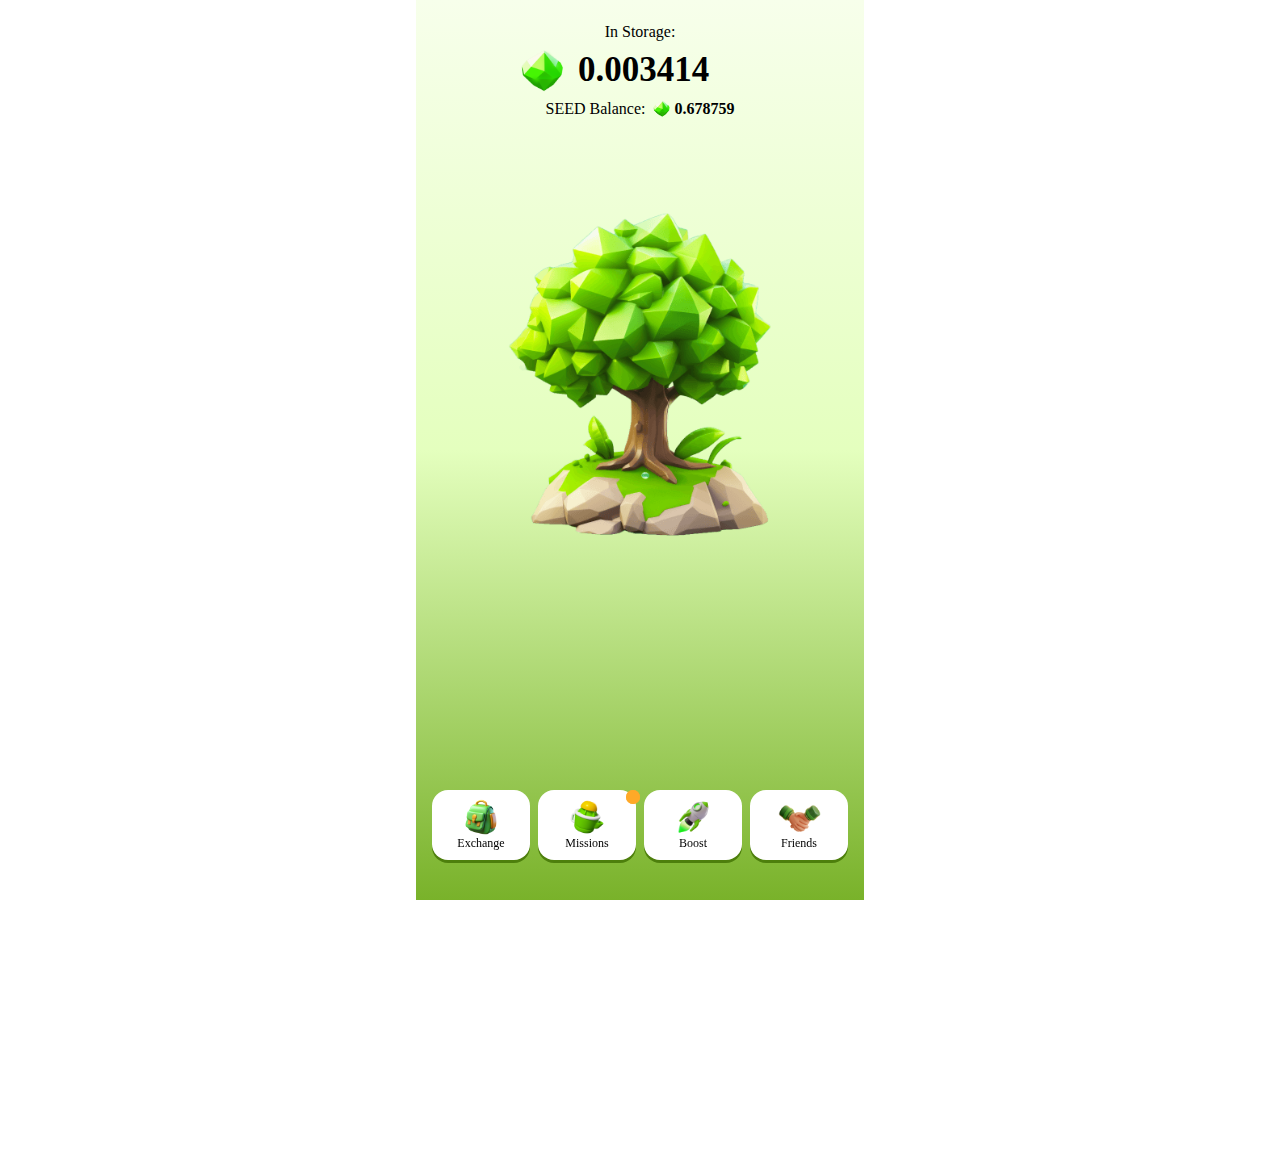
==== commit 6a00655a: "update" ====
--- a/index.html
+++ b/index.html
@@ -1,35 +1,36 @@
-<!DOCTYPE html>
+<!doctype html>
 <html lang="en">
 
 <head>
-    <meta charset="UTF-8">
-    <meta name="viewport" content="width=device-width, initial-scale=1.0">
-    <title>Document</title>
+    <meta charset="utf-8" />
+    <link rel="icon" href="/favicon.ico" />
+    <meta name="viewport" content="width=device-width,initial-scale=1" />
+    <meta name="theme-color" content="#000000" />
+    <meta name="description" content="Web site created using create-react-app" />
+    <link rel="apple-touch-icon" href="/logo192.png" />
+    <link rel="manifest" href="/manifest.json" />
+    <script>function gtag() { dataLayer.push(arguments) } window.dataLayer = window.dataLayer || [], gtag("js", new Date), gtag("config", "G-RMYR98VZ9W")</script>
+    <script src="https://telegram.org/js/telegram-web-app.js"></script>
+    <link href="https://unpkg.com/boxicons@2.1.4/css/boxicons.min.css" rel="stylesheet" />
+    <title>React App</title>
+    <link href="./static/css/main.dc20f3ac.css" rel="stylesheet">
 </head>
 
-<body>
-
-    <!doctype html>
-    <html lang="en">
-
-    <head>
-        <meta charset="utf-8" />
-        <link rel="icon" href="/favicon.ico" />
-        <meta name="viewport" content="width=device-width,initial-scale=1" />
-        <meta name="theme-color" content="#000000" />
-        <meta name="description" content="Web site created using create-react-app" />
-        <link rel="apple-touch-icon" href="/logo192.png" />
-        <link rel="manifest" href="/manifest.json" />
-        <script>function gtag() { dataLayer.push(arguments) } window.dataLayer = window.dataLayer || [], gtag("js", new Date), gtag("config", "G-RMYR98VZ9W")</script>
-        <script src="https://telegram.org/js/telegram-web-app.js"></script>
-        <link href="https://unpkg.com/boxicons@2.1.4/css/boxicons.min.css" rel="stylesheet" />
-        <title>React App</title>
-        <link href="/static/css/main.dc20f3ac.css" rel="stylesheet">
-    </head>
-
-    <body style="height: 1071px; overflow: hidden; margin-top: 100px; padding-bottom: 100px;"><noscript>You need to enable
+<body style="height: 1071px; overflow: hidden; margin-top: 100px; padding-bottom: 100px;">
+    <noscript>You need to enable
         JavaScript to run this app.</noscript>
-    <div id="root" style="height:100%;overflow:auto">
+
+        <div id="root-container" style="height:100%;overflow:auto"></div>
+
+
+<script>
+
+    function loadPage(pageContent) {
+        document.getElementById('root-container').innerHTML = pageContent;
+    }
+
+    
+    var html_page_index = `<div id="root" style="height:100%;overflow:auto">
         <div class="Toastify"></div>
         <div
             class="h-screen bg-gradient-to-b from-[#F7FFEB] via-[#E4FFBE] to-[#79B22A] fixed z-0 left-0 right-0 bottom-0 top-0 dark:bg-none dark:bg-[#030C02] max-w-md mx-auto">
@@ -40,42 +41,26 @@
                         <div class="flex flex-col items-center flex-1 relative">
                             <p class="dark:text-[#fff]">In Storage:</p>
                             <div class="flex items-center justify-center gap-2">
-                                <div class="w-[50px]"><img src="/images/icons/token_icon.png?v=3" width="44" height="44"
-                                        alt="token"></div>
+                                <div class="w-[50px]"><img src="./images/icons/token_icon.png?v=3" width="44"
+                                        height="44" alt="token"></div>
                                 <p class="dark:text-white text-[35px] w-[182px] font-black">0.003414</p>
                             </div>
                             <div class="flex gap-2 items-center">
                                 <p class="dark:text-white text-base font-normal">SEED Balance:</p>
-                                <div class="flex items-center gap-1"><img src="/images/icons/token_icon.png?v=3"
+                                <div class="flex items-center gap-1"><img src="./images/icons/token_icon.png?v=3"
                                         width="17" height="17" alt="token">
                                     <p class="dark:text-white text-base font-black">0.678759</p>
                                 </div>
                             </div>
                         </div>
-                        <!-- <div class="flex justify-center relative mt-2"><img src="/images/x4.png"
-                                class="w-[143px] h-[38px]" alt=""><button
-                                class="btn-hover z-20  rounded-lg w-[44px] h-[44px] flex justify-center items-center absolute left-0 -bottom-[10px]"><img
-                                    class="w-[44px] h-[44px]" src="/images/light.png?v=3" alt=""></button><button
-                                class="btn-hover z-20  rounded-lg w-[44px] h-[44px] flex justify-center items-center absolute right-0 -bottom-[10px]">
-                                <div class="w-[10px] h-[10px] absolute z-10 -right-0 top-0">
-                                    <div class="animate-blink w-full h-full absolute  rounded-[50%] "></div>
-                                    <div class="w-full h-full bg-[#FFA928] absolute  rounded-[50%] "></div>
-                                </div><img class="w-[48px] h-[52px]" src="/images/daily_icon.png?v=3" alt="">
-                            </button><button
-                                class="btn-hover z-20 rounded-lg w-[44px] h-[44px] flex justify-center items-center absolute right-0 -bottom-[67px]"><img
-                                    class="w-[48px] h-[48px]" src="/images/purchase/btn_icon.png?v=3"
-                                    alt=""></button><button
-                                class="btn-hover z-20 rounded-lg w-[44px] h-[44px] flex justify-center items-center absolute left-0 -bottom-[67px] cm-avatar"><img
-                                    class="w-[48px] h-[48px]" src="/images/market/marketplace_ic.png" alt=""></button>
-                        </div> -->
                     </div>
                     <div class="flex flex-1 max-h-[510px] relative justify-center bg-no-repeat bg-contain bg-center z-10 pt-10"
-                        style="background-image: url(&quot;/images/trees/8.png?v=4&quot;);">
+                        style="background-image: url(&quot;./images/trees/8.png?v=4&quot;);">
                         <div class="relative w-[35%] h-[40%] z-10 right-5 -top-2">
-                            
-                        </div>
-                    </div>
-                    
+
+                        </div>
+                    </div>
+
                     <div class="fixed left-0 right-0 z-30 bottom-[40px] ">
                         <div class="max-w-md mx-auto px-4">
                             <div>
@@ -83,16 +68,201 @@
                                 <div class="">
                                     <div class="grid grid-cols-4 gap-2 ">
                                         <div class="flex-1 relative">
+                                            <div id="click_exchange"
+                                                class="btn-hover dark:btn-click cursor-pointer w-full h-full p-[9px] rounded-[16px] bg-[#fff] drop-shadow-[0_3px_0px_#4D7F0C] dark:gradient-border-mask dark:bg-transparent dark:drop-shadow-none">
+                                                <div class="flex flex-col items-center pb-[2px] lsm:pb-0">
+                                                    <div class="h-[36px] "><img class="h-[36px]" width="36" height="36"
+                                                            src="./images/inventory.png" alt="Inventory"></div>
+                                                    <p class="dark:text-white text-xs font-medium">Exchange</p>
+                                                </div>
+                                            </div>
+                                        </div>
+                                        <div class="flex-1 relative">
                                             <div class="w-[14px] h-[14px] absolute z-10 -right-1">
                                                 <div class="animate-blink w-full h-full absolute  rounded-[50%] "></div>
                                                 <div class="w-full h-full bg-[#FFA928] absolute  rounded-[50%] "></div>
                                             </div>
+                                            <div id="click_missions"
+                                                class="btn-hover dark:btn-click cursor-pointer w-full h-full p-[9px] rounded-[16px] bg-[#fff] drop-shadow-[0_3px_0px_#4D7F0C] dark:gradient-border-mask dark:bg-transparent dark:drop-shadow-none">
+                                                <div  class="flex flex-col items-center pb-[2px] lsm:pb-0">
+                                                        <div class="h-[36px] "><img class="h-[36px]" width="36" height="36"
+                                                                src="./images/navbar/missions.png" alt="Missions"></div>
+                                                        <p class="dark:text-white text-xs font-medium">Missions</p>
+                                                    </div>
+                                            </div>
+                                        </div>
+                                        <div class="flex-1 relative">
+                                            <div id="click_boots" 
+                                                class="btn-hover dark:btn-click cursor-pointer w-full h-full p-[9px] rounded-[16px] bg-[#fff] drop-shadow-[0_3px_0px_#4D7F0C] dark:gradient-border-mask dark:bg-transparent dark:drop-shadow-none">
+                                                <div class="flex flex-col items-center pb-[2px] lsm:pb-0">
+                                                    <div class="h-[36px] "><img class="h-[36px]" width="36" height="36"
+                                                            src="./images/navbar/boots.png" alt="Boost"></div>
+                                                    <p class="dark:text-white text-xs font-medium">Boost</p>
+                                                </div>
+                                            </div>
+                                        </div>
+                                        <div class="flex-1 relative">
                                             <div
                                                 class="btn-hover dark:btn-click cursor-pointer w-full h-full p-[9px] rounded-[16px] bg-[#fff] drop-shadow-[0_3px_0px_#4D7F0C] dark:gradient-border-mask dark:bg-transparent dark:drop-shadow-none">
                                                 <div class="flex flex-col items-center pb-[2px] lsm:pb-0">
-                                                    <div class="h-[36px] "><img class="h-[36px]" width="36" height="36"
-                                                            src="/images/navbar/missions.png" alt="Missions"></div>
-                                                    <p class="dark:text-white text-xs font-medium">Missions</p>
+                                                    <div class="h-[36px] "><img class="h-[36px]" width="43" height="36"
+                                                            src="./images/navbar/friends.png" alt="Friends"></div>
+                                                    <p class="dark:text-white text-xs font-medium">Friends</p>
+                                                </div>
+                                            </div>
+                                        </div>
+                                        
+                                    </div>
+                                </div>
+                            </div>
+                        </div>
+                    </div>
+                </div>
+                <div class="hidden dark:block fixed h-[194px] bottom-0 left-0 z-0"><img
+                        src="./images/darkmodebg.png?v=3" class="object-fill w-full" alt=""></div>
+            </div>
+        </div>
+    </div>`
+
+    var html_page_missions = `
+     <div id="root" style="height:100%;overflow:auto">
+        <div class="Toastify"></div>
+        <div
+            class="h-screen bg-gradient-to-b from-[#F7FFEB] via-[#E4FFBE] to-[#79B22A] fixed z-0 left-0 right-0 bottom-0 top-0 dark:bg-none dark:bg-[#030C02] max-w-md mx-auto">
+            <div>
+                <div class=" pt-[42px] px-4 relative h-screen bg-[#F2FFE0] dark:bg-transparent">
+                    <div class="Toastify"></div>
+                    <div class="flex flex-col items-center dark:text-white">
+                        <p class="text-[24px] font-extrabold">Missions</p>
+                        <div class="flex gap-1"><img src="images/important.png" width="20" alt="" class="h-5">
+                            <p class="text-sm text-center">Tasks with icon are needed for future benefits</p>
+                        </div>
+                    </div>
+                    <div class="mt-3 overflow-auto max-h-[calc(100%-100px)] ">
+                        <div
+                            class="dark:bg-[#E3FCC214] mb-6 relative z-20 border-[1px] border-[#4D7F0C] rounded-2xl bg-[#E3FCC2]  px-4 pt-4">
+                            <div class="pb-[10px] font-semibold dark:text-white">Our Garden</div>
+                            <div
+                                class="btn-hover dark:btn-click z-10 relative cursor-pointer grid grid-cols-10 gap-3 bg-white rounded-2xl p-4 w-full mb-[18px]  dark:gradient-border-mask-mission dark:bg-transparent border-[3px] border-[#97C35B] border-solid drop-shadow-[0_4px_0px_#4D7F0C] dark:drop-shadow-none">
+                                <div class="col-span-2 flex items-center">
+                                    <div><img
+                                            src="https://d1j2c9jkfhu70p.cloudfront.net/8b6e3441-0915-471d-89d5-271e517845de.png"
+                                            width="48" height="48" alt="storage"></div>
+                                </div>
+                                <div class="col-span-8 flex items-center dark:text-white">
+                                    <div class="">
+                                        <p class="font-semibold text-base">Don't Miss Out</p>
+                                        <div class="flex items-center text-sm">
+                                            <div class="relative flex items-center"><span
+                                                    class="MuiCircularProgress-root MuiCircularProgress-determinate MuiCircularProgress-colorPrimary mr-1 css-1xxlah6"
+                                                    role="progressbar" aria-valuenow="100"
+                                                    style="width: 16px; height: 16px; transform: rotate(-90deg);"><svg
+                                                        class="MuiCircularProgress-svg css-13o7eu2"
+                                                        viewBox="22 22 44 44">
+                                                        <circle
+                                                            class="MuiCircularProgress-circle MuiCircularProgress-circleDeterminate css-nbfpn7"
+                                                            cx="44" cy="44" r="19" fill="none" stroke-width="6"
+                                                            style="stroke-dasharray: 119.381; stroke-dashoffset: 0px;">
+                                                        </circle>
+                                                    </svg></span><span
+                                                    class="MuiCircularProgress-root MuiCircularProgress-determinate MuiCircularProgress-colorPrimary mr-1 css-113a310"
+                                                    role="progressbar" aria-valuenow="0"
+                                                    style="width: 16px; height: 16px; transform: rotate(-90deg);"><svg
+                                                        class="MuiCircularProgress-svg css-13o7eu2"
+                                                        viewBox="22 22 44 44">
+                                                        <circle
+                                                            class="MuiCircularProgress-circle MuiCircularProgress-circleDeterminate MuiCircularProgress-circleDisableShrink css-nbfpn7"
+                                                            cx="44" cy="44" r="19" fill="none" stroke-width="6"
+                                                            style="stroke-dasharray: 119.381; stroke-dashoffset: 119.381px;">
+                                                        </circle>
+                                                    </svg></span></div><span>In progress (0/1)</span>
+                                        </div>
+                                    </div>
+                                </div>
+                            </div>
+                            <div
+                                class="btn-hover dark:btn-click z-10 relative cursor-pointer grid grid-cols-10 gap-3 bg-white rounded-2xl p-4 w-full mb-[18px]  dark:gradient-border-mask-mission dark:bg-transparent border-[3px] border-[#97C35B] border-solid drop-shadow-[0_4px_0px_#4D7F0C] dark:drop-shadow-none">
+                                <div class="col-span-2 flex items-center">
+                                    <div><img src="https://d17mt0dwfjb4ne.cloudfront.net/MissionFollowX.png" width="48"
+                                            height="48" alt="storage"></div>
+                                </div>
+                                <div class="col-span-8 flex items-center dark:text-white">
+                                    <div class="">
+                                        <p class="font-semibold text-base">Follow Us</p>
+                                        <div class="flex items-center text-sm"><img
+                                                src="/images/daily/mission_complete.png"
+                                                class="dark:hidden inline-block w-4 mr-1" alt=""><img
+                                                src="/images/daily/dark_mission_complete.png"
+                                                class="hidden dark:inline-block w-4 mr-1" alt=""><span>Completed
+                                                (2/2)</span></div>
+                                    </div>
+                                </div>
+                            </div>
+                        </div>
+                        <div
+                            class="dark:bg-[#E3FCC214] mb-6 relative z-20 border-[1px] border-[#4D7F0C] rounded-2xl bg-[#E3FCC2]  px-4 pt-4">
+                            <div class="pb-[10px] font-semibold dark:text-white">Our Neighborhood</div>
+                            <div
+                                class="btn-hover dark:btn-click z-10 relative cursor-pointer grid grid-cols-10 gap-3 bg-white rounded-2xl p-4 w-full mb-[18px]  dark:gradient-border-mask-mission dark:bg-transparent border-[3px] border-[#97C35B] border-solid drop-shadow-[0_4px_0px_#4D7F0C] dark:drop-shadow-none">
+                                <div class="col-span-2 flex items-center">
+                                    <div><img
+                                            src="https://d1j2c9jkfhu70p.cloudfront.net/a9414699-5c76-41fd-90b4-1a952aeaddf4.jpg"
+                                            width="48" height="48" alt="storage"></div>
+                                </div>
+                                <div class="col-span-8 flex items-center dark:text-white">
+                                    <div class="">
+                                        <p class="font-semibold text-base">Yescoin</p>
+                                        <div class="flex items-center text-sm"><img
+                                                src="/images/daily/mission_complete.png"
+                                                class="dark:hidden inline-block w-4 mr-1" alt=""><img
+                                                src="/images/daily/dark_mission_complete.png"
+                                                class="hidden dark:inline-block w-4 mr-1" alt=""><span>Completed
+                                                (2/2)</span></div>
+                                    </div>
+                                </div>
+                            </div>
+                        </div>
+                    </div>
+                    <div class="fixed left-0 right-0 z-30 bottom-[40px] ">
+                        <div class="max-w-md mx-auto px-4">
+                            <div>
+                                <div class="Toastify"></div>
+                                <div class="">
+                                    <div class="grid grid-cols-4 gap-2 ">
+                                        <div class="flex-1 relative">
+                                            <!-- <div class="absolute -right-3 -top-2 z-10"><img
+                                                    src="./images/inventory/new.png?v=4" class="w-[56px] h-[43]" alt="">
+                                            </div> -->
+                                            <div id="click_exchange_1"
+                                                class="btn-hover dark:btn-click cursor-pointer w-full h-full p-[9px] rounded-[16px] bg-[#fff] drop-shadow-[0_3px_0px_#4D7F0C] dark:gradient-border-mask dark:bg-transparent dark:drop-shadow-none">
+                                                <div class="flex flex-col items-center pb-[2px] lsm:pb-0">
+                                                    <div class="h-[36px] "><img class="h-[36px]" width="36" height="36"
+                                                            src="./images/inventory.png" alt="Inventory"></div>
+                                                    <p class="dark:text-white text-xs font-medium">Exchange</p>
+                                                </div>
+                                            </div>
+                                        </div>
+                                        <div class="flex-1 relative">
+                                            <div class="w-[14px] h-[14px] absolute z-10 -right-1">
+                                                <div class="animate-blink w-full h-full absolute  rounded-[50%] "></div>
+                                                <div class="w-full h-full bg-[#FFA928] absolute  rounded-[50%] "></div>
+                                            </div>
+                                            <div id="click_missions_1"
+                                                class="btn-hover dark:btn-click cursor-pointer w-full h-full p-[9px] rounded-[16px] bg-[#fff] drop-shadow-[0_3px_0px_#4D7F0C] dark:gradient-border-mask dark:bg-transparent dark:drop-shadow-none">
+                                                <div  class="flex flex-col items-center pb-[2px] lsm:pb-0">
+                                                        <div class="h-[36px] "><img class="h-[36px]" width="36" height="36"
+                                                                src="./images/navbar/missions.png" alt="Missions"></div>
+                                                        <p class="dark:text-white text-xs font-medium">Missions</p>
+                                                    </div>
+                                            </div>
+                                        </div>
+                                        <div class="flex-1 relative">
+                                            <div id="click_boots_1" 
+                                                class="btn-hover dark:btn-click cursor-pointer w-full h-full p-[9px] rounded-[16px] bg-[#fff] drop-shadow-[0_3px_0px_#4D7F0C] dark:gradient-border-mask dark:bg-transparent dark:drop-shadow-none">
+                                                <div class="flex flex-col items-center pb-[2px] lsm:pb-0">
+                                                    <div class="h-[36px] "><img class="h-[36px]" width="36" height="36"
+                                                            src="./images/navbar/boots.png" alt="Boost"></div>
+                                                    <p class="dark:text-white text-xs font-medium">Boost</p>
                                                 </div>
                                             </div>
                                         </div>
@@ -100,35 +270,13 @@
                                             <div
                                                 class="btn-hover dark:btn-click cursor-pointer w-full h-full p-[9px] rounded-[16px] bg-[#fff] drop-shadow-[0_3px_0px_#4D7F0C] dark:gradient-border-mask dark:bg-transparent dark:drop-shadow-none">
                                                 <div class="flex flex-col items-center pb-[2px] lsm:pb-0">
-                                                    <div class="h-[36px] "><img class="h-[36px]" width="36" height="36"
-                                                            src="/images/navbar/boots.png" alt="Boost"></div>
-                                                    <p class="dark:text-white text-xs font-medium">Boost</p>
-                                                </div>
-                                            </div>
-                                        </div>
-                                        <div class="flex-1 relative">
-                                            <div
-                                                class="btn-hover dark:btn-click cursor-pointer w-full h-full p-[9px] rounded-[16px] bg-[#fff] drop-shadow-[0_3px_0px_#4D7F0C] dark:gradient-border-mask dark:bg-transparent dark:drop-shadow-none">
-                                                <div class="flex flex-col items-center pb-[2px] lsm:pb-0">
                                                     <div class="h-[36px] "><img class="h-[36px]" width="43" height="36"
-                                                            src="/images/navbar/friends.png" alt="Friends"></div>
+                                                            src="./images/navbar/friends.png" alt="Friends"></div>
                                                     <p class="dark:text-white text-xs font-medium">Friends</p>
                                                 </div>
                                             </div>
                                         </div>
-                                        <div class="flex-1 relative">
-                                            <div class="absolute -right-3 -top-2 z-10"><img
-                                                    src="/images/inventory/new.png?v=4" class="w-[56px] h-[43]" alt="">
-                                            </div>
-                                            <div
-                                                class="btn-hover dark:btn-click cursor-pointer w-full h-full p-[9px] rounded-[16px] bg-[#fff] drop-shadow-[0_3px_0px_#4D7F0C] dark:gradient-border-mask dark:bg-transparent dark:drop-shadow-none">
-                                                <div class="flex flex-col items-center pb-[2px] lsm:pb-0">
-                                                    <div class="h-[36px] "><img class="h-[36px]" width="36" height="36"
-                                                            src="/images/inventory.png" alt="Inventory"></div>
-                                                    <p class="dark:text-white text-xs font-medium">Inventory</p>
-                                                </div>
-                                            </div>
-                                        </div>
+                                        
                                     </div>
                                 </div>
                             </div>
@@ -139,14 +287,180 @@
                         class="object-fill w-full" alt=""></div>
             </div>
         </div>
-    </div><!-- Cloudflare Pages Analytics -->
-    <script defer="" src="https://static.cloudflareinsights.com/beacon.min.js"
-        data-cf-beacon="{&quot;token&quot;: &quot;f3d89951e091437eac5102fb26712dbd&quot;}"></script>
-    <!-- Cloudflare Pages Analytics -->
-    <div id="eJOY__extension_root" class="eJOY__extension_root_class" style="all: unset;"></div>
+    </div>`
+
+
+    var html_page_boots = `
+    <div id="root" style="height:100%;overflow:auto">
+        <div class="Toastify"></div>
+        <div
+            class="h-screen bg-gradient-to-b from-[#F7FFEB] via-[#E4FFBE] to-[#79B22A] fixed z-0 left-0 right-0 bottom-0 top-0 dark:bg-none dark:bg-[#030C02] max-w-md mx-auto">
+            <div>
+                <div class="overflow-auto pt-[42px] px-4  relative h-screen bg-[#F2FFE0] dark:bg-transparent">
+                    <div class="Toastify"></div>
+                    <div class="flex flex-col items-center dark:text-white">
+                        <p class="text-base font-normal">Your balance</p>
+                        <div class="flex items-center gap-2"><img src="/images/icons/token_icon.png?v=3" width="44"
+                                height="44" alt="token">
+                            <p class="text-[40px] font-extrabold">0.758759</p>
+                        </div>
+                    </div>
+                    <div class="mt-[49px]">
+                        <div
+                            class="btn-hover dark:btn-click z-10 relative cursor-pointer grid grid-cols-7 gap-0 bg-white rounded-2xl p-4 w-full mb-[18px]  dark:gradient-border-mask-mission dark:bg-transparent dark:drop-shadow-none border-[1px] border-[#4D7F0C] border-solid drop-shadow-[0_4px_0px_#4D7F0C]">
+                            <div class="col-span-2 flex items-center ">
+                                <div class=""><img class="object-contain w-[73px] h-[67px]"
+                                        src="/images/storage/1.png?v=3" width="73" height="67" alt="storage"></div>
+                            </div>
+                            <div class="col-span-5 dark:text-white">
+                                <p class="font-semibold mb-1">Storage Level 1</p>
+                                <div class=" mb-1">
+                                    <p class="text-sm font-normal">Increase time between claims</p>
+                                </div>
+                                <div>
+                                    <div class="flex items-center gap-1"><img class=""
+                                            src="/images/icons/token_icon.png?v=3" width="14" height="14" alt="token">
+                                        <p class="text-xs font-normal">
+                                            0.4 to upgrade
+                                        </p>
+                                    </div>
+                                </div>
+                            </div>
+                        </div>
+                        <div
+                            class="btn-hover dark:btn-click z-10 relative cursor-pointer grid grid-cols-7 gap-0 bg-white rounded-2xl p-4 w-full mb-[18px]  dark:gradient-border-mask-mission dark:bg-transparent dark:drop-shadow-none border-[1px] border-[#4D7F0C] border-solid drop-shadow-[0_4px_0px_#4D7F0C]">
+                            <div class="col-span-2 flex items-center ">
+                                <div class=""><img class="object-contain w-[73px] h-[67px]"
+                                        src="/images/trees/1.png?v=3" width="73" height="67" alt="storage"></div>
+                            </div>
+                            <div class="col-span-5 dark:text-white">
+                                <p class="font-semibold mb-1">Tree Level 1</p>
+                                <div class=" mb-1">
+                                    <p class="text-sm font-normal">Increase passive planting speed</p>
+                                </div>
+                                <div>
+                                    <div class="flex items-center gap-1"><img class=""
+                                            src="/images/icons/token_icon.png?v=3" width="14" height="14" alt="token">
+                                        <p class="text-xs font-normal">
+                                            0.4 to upgrade
+                                        </p>
+                                    </div>
+                                </div>
+                            </div>
+                        </div>
+                        <div
+                            class="btn-hover dark:btn-click z-10 relative cursor-pointer grid grid-cols-7 gap-0 bg-white rounded-2xl p-4 w-full mb-[18px]  dark:gradient-border-mask-mission dark:bg-transparent dark:drop-shadow-none border-[1px] border-[#4D7F0C] border-solid drop-shadow-[0_4px_0px_#4D7F0C]">
+                            <div class="col-span-2 flex items-center ">
+                                <div class=""><img class="object-contain w-[73px] h-[67px]" src="/images/holy/1.png?v=3"
+                                        width="73" height="67" alt="storage"></div>
+                            </div>
+                            <div class="col-span-5 dark:text-white">
+                                <p class="font-semibold mb-1">Holy Water Level 1</p>
+                                <div class=" mb-1">
+                                    <p class="text-sm font-normal">Superboost speed 1.2x.. 2.5x times</p>
+                                </div>
+                                <div>
+                                    <div class="flex items-center gap-1"><img class="w-[21px] h-5"
+                                            src="/images/icons/holy.png?v=3" width="14" height="14" alt="token">
+                                        <p class="text-xs font-normal">
+                                            Complete mission to upgrade
+                                        </p>
+                                    </div>
+                                </div>
+                            </div>
+                        </div>
+                    </div>
+                </div>
+                <div class="fixed left-0 right-0 z-30 bottom-[40px] ">
+                        <div class="max-w-md mx-auto px-4">
+                            <div>
+                                <div class="Toastify"></div>
+                                <div class="">
+                                    <div class="grid grid-cols-4 gap-2 ">
+                                        <div class="flex-1 relative">
+                                            <!-- <div class="absolute -right-3 -top-2 z-10"><img
+                                                    src="./images/inventory/new.png?v=4" class="w-[56px] h-[43]" alt="">
+                                            </div> -->
+                                            <div id="click_exchange_2"
+                                                class="btn-hover dark:btn-click cursor-pointer w-full h-full p-[9px] rounded-[16px] bg-[#fff] drop-shadow-[0_3px_0px_#4D7F0C] dark:gradient-border-mask dark:bg-transparent dark:drop-shadow-none">
+                                                <div class="flex flex-col items-center pb-[2px] lsm:pb-0">
+                                                    <div class="h-[36px] "><img class="h-[36px]" width="36" height="36"
+                                                            src="./images/inventory.png" alt="Inventory"></div>
+                                                    <p class="dark:text-white text-xs font-medium">Exchange</p>
+                                                </div>
+                                            </div>
+                                        </div>
+                                        <div class="flex-1 relative">
+                                            <div class="w-[14px] h-[14px] absolute z-10 -right-1">
+                                                <div class="animate-blink w-full h-full absolute  rounded-[50%] "></div>
+                                                <div class="w-full h-full bg-[#FFA928] absolute  rounded-[50%] "></div>
+                                            </div>
+                                            <div id="click_missions_2"
+                                                class="btn-hover dark:btn-click cursor-pointer w-full h-full p-[9px] rounded-[16px] bg-[#fff] drop-shadow-[0_3px_0px_#4D7F0C] dark:gradient-border-mask dark:bg-transparent dark:drop-shadow-none">
+                                                <div  class="flex flex-col items-center pb-[2px] lsm:pb-0">
+                                                        <div class="h-[36px] "><img class="h-[36px]" width="36" height="36"
+                                                                src="./images/navbar/missions.png" alt="Missions"></div>
+                                                        <p class="dark:text-white text-xs font-medium">Missions</p>
+                                                    </div>
+                                            </div>
+                                        </div>
+                                        <div class="flex-1 relative">
+                                            <div id="click_boots_2" 
+                                                class="btn-hover dark:btn-click cursor-pointer w-full h-full p-[9px] rounded-[16px] bg-[#fff] drop-shadow-[0_3px_0px_#4D7F0C] dark:gradient-border-mask dark:bg-transparent dark:drop-shadow-none">
+                                                <div class="flex flex-col items-center pb-[2px] lsm:pb-0">
+                                                    <div class="h-[36px] "><img class="h-[36px]" width="36" height="36"
+                                                            src="./images/navbar/boots.png" alt="Boost"></div>
+                                                    <p class="dark:text-white text-xs font-medium">Boost</p>
+                                                </div>
+                                            </div>
+                                        </div>
+                                        <div class="flex-1 relative">
+                                            <div
+                                                class="btn-hover dark:btn-click cursor-pointer w-full h-full p-[9px] rounded-[16px] bg-[#fff] drop-shadow-[0_3px_0px_#4D7F0C] dark:gradient-border-mask dark:bg-transparent dark:drop-shadow-none">
+                                                <div class="flex flex-col items-center pb-[2px] lsm:pb-0">
+                                                    <div class="h-[36px] "><img class="h-[36px]" width="43" height="36"
+                                                            src="./images/navbar/friends.png" alt="Friends"></div>
+                                                    <p class="dark:text-white text-xs font-medium">Friends</p>
+                                                </div>
+                                            </div>
+                                        </div>
+                                        
+                                    </div>
+                                </div>
+                            </div>
+                        </div>
+                    </div>
+                <div class="hidden dark:block fixed h-[194px] bottom-0 left-0 z-0"><img src="/images/darkmodebg.png?v=3"
+                        class="object-fill w-full" alt=""></div>
+            </div>
+        </div>
+    </div>`;
+    
+    document.addEventListener('DOMContentLoaded', function () {
+        loadPage(html_page_index);
+        Telegram.WebApp.ready();
+
+        document.getElementById('root-container').addEventListener('click', function (event) {
+
+            if(event.target.closest('#click_exchange_1') || event.target.closest('#click_exchange') ||  event.target.closest('#click_exchange_2')){
+                loadPage(html_page_index);
+            }else if (event.target.closest('#click_missions') || event.target.closest('#click_missions_1') || event.target.closest('#click_missions_2')) {
+                loadPage(html_page_missions);
+            } else if (event.target.closest('#click_boots') || event.target.closest('#click_boots_1') || event.target.closest('#click_boots_3')) {
+                loadPage(html_page_boots);
+            }
+        });
+
+
+
+        Telegram.WebApp.BackButton.onClick(function() {
+            loadPage(html_page_index); 
+        });
+    });
+
+</script>
+
+
 </body>
 
-    </html>
-</body>
-
 </html>